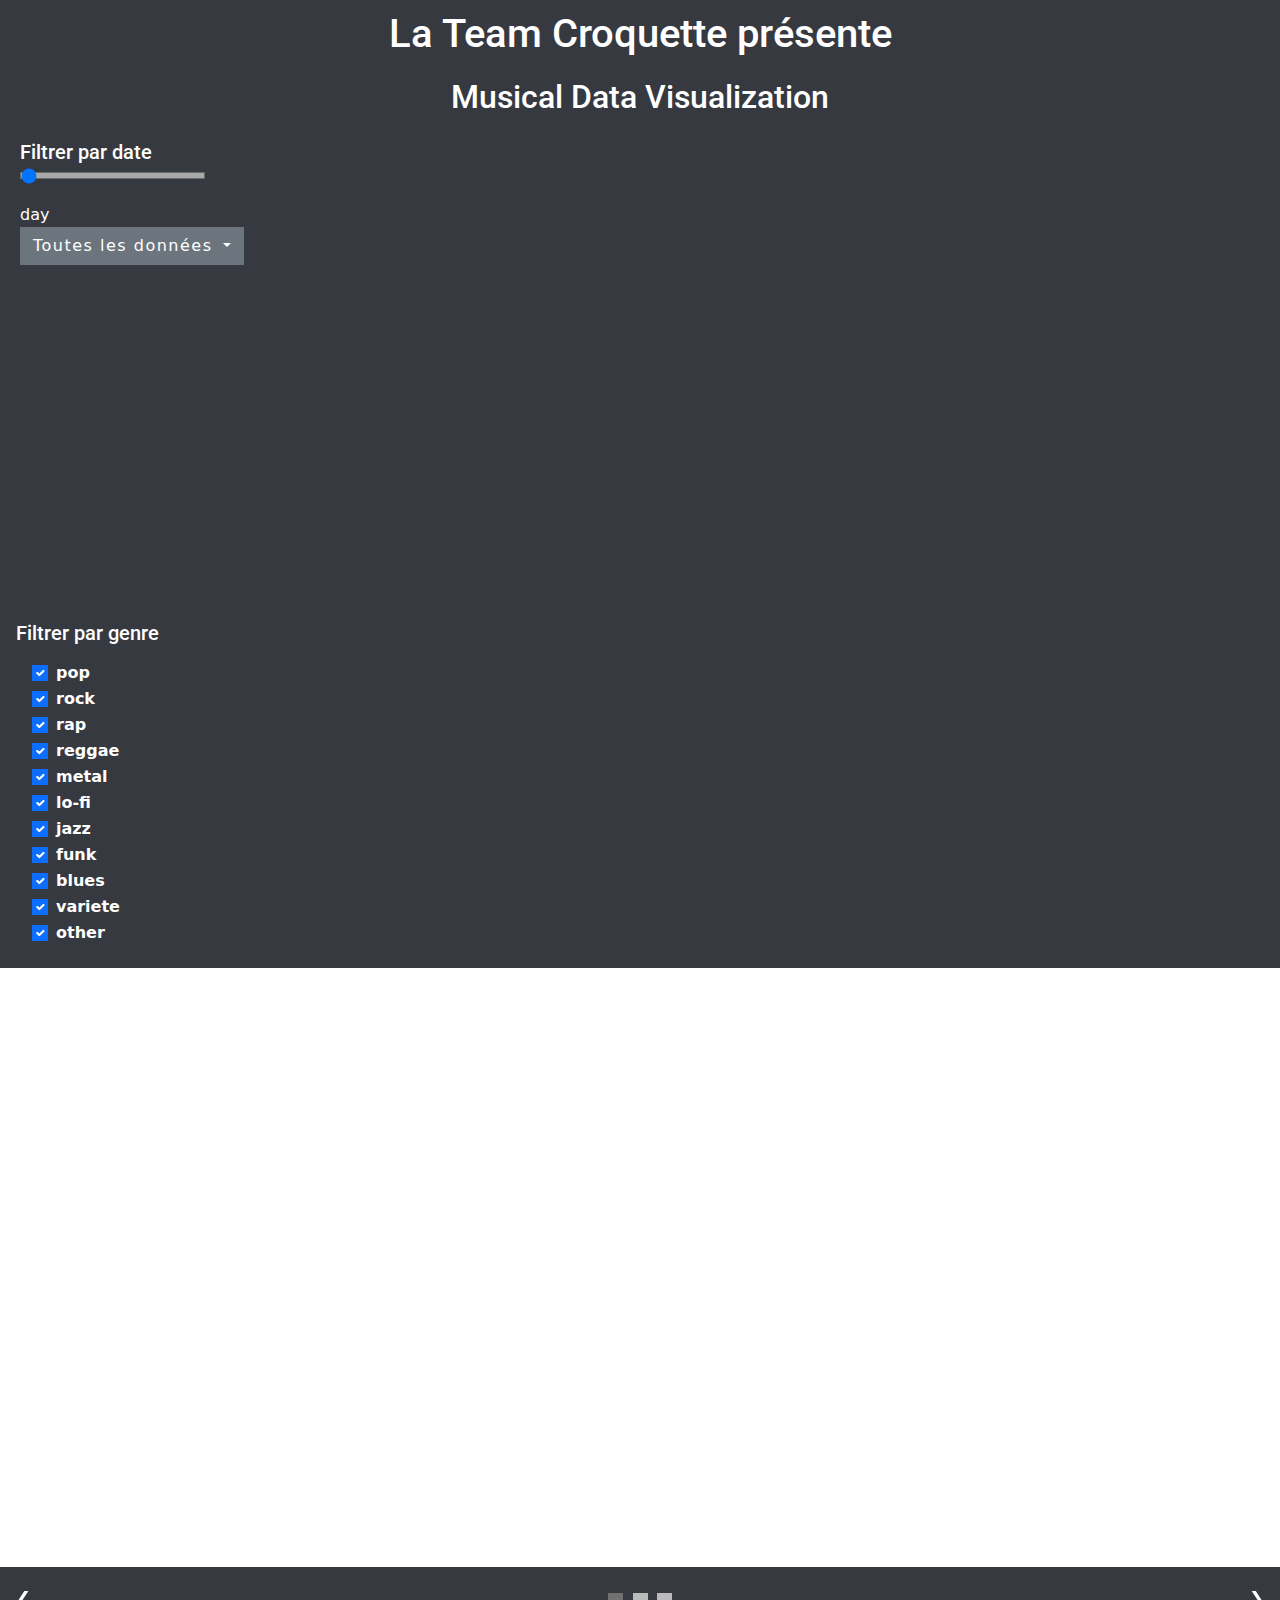
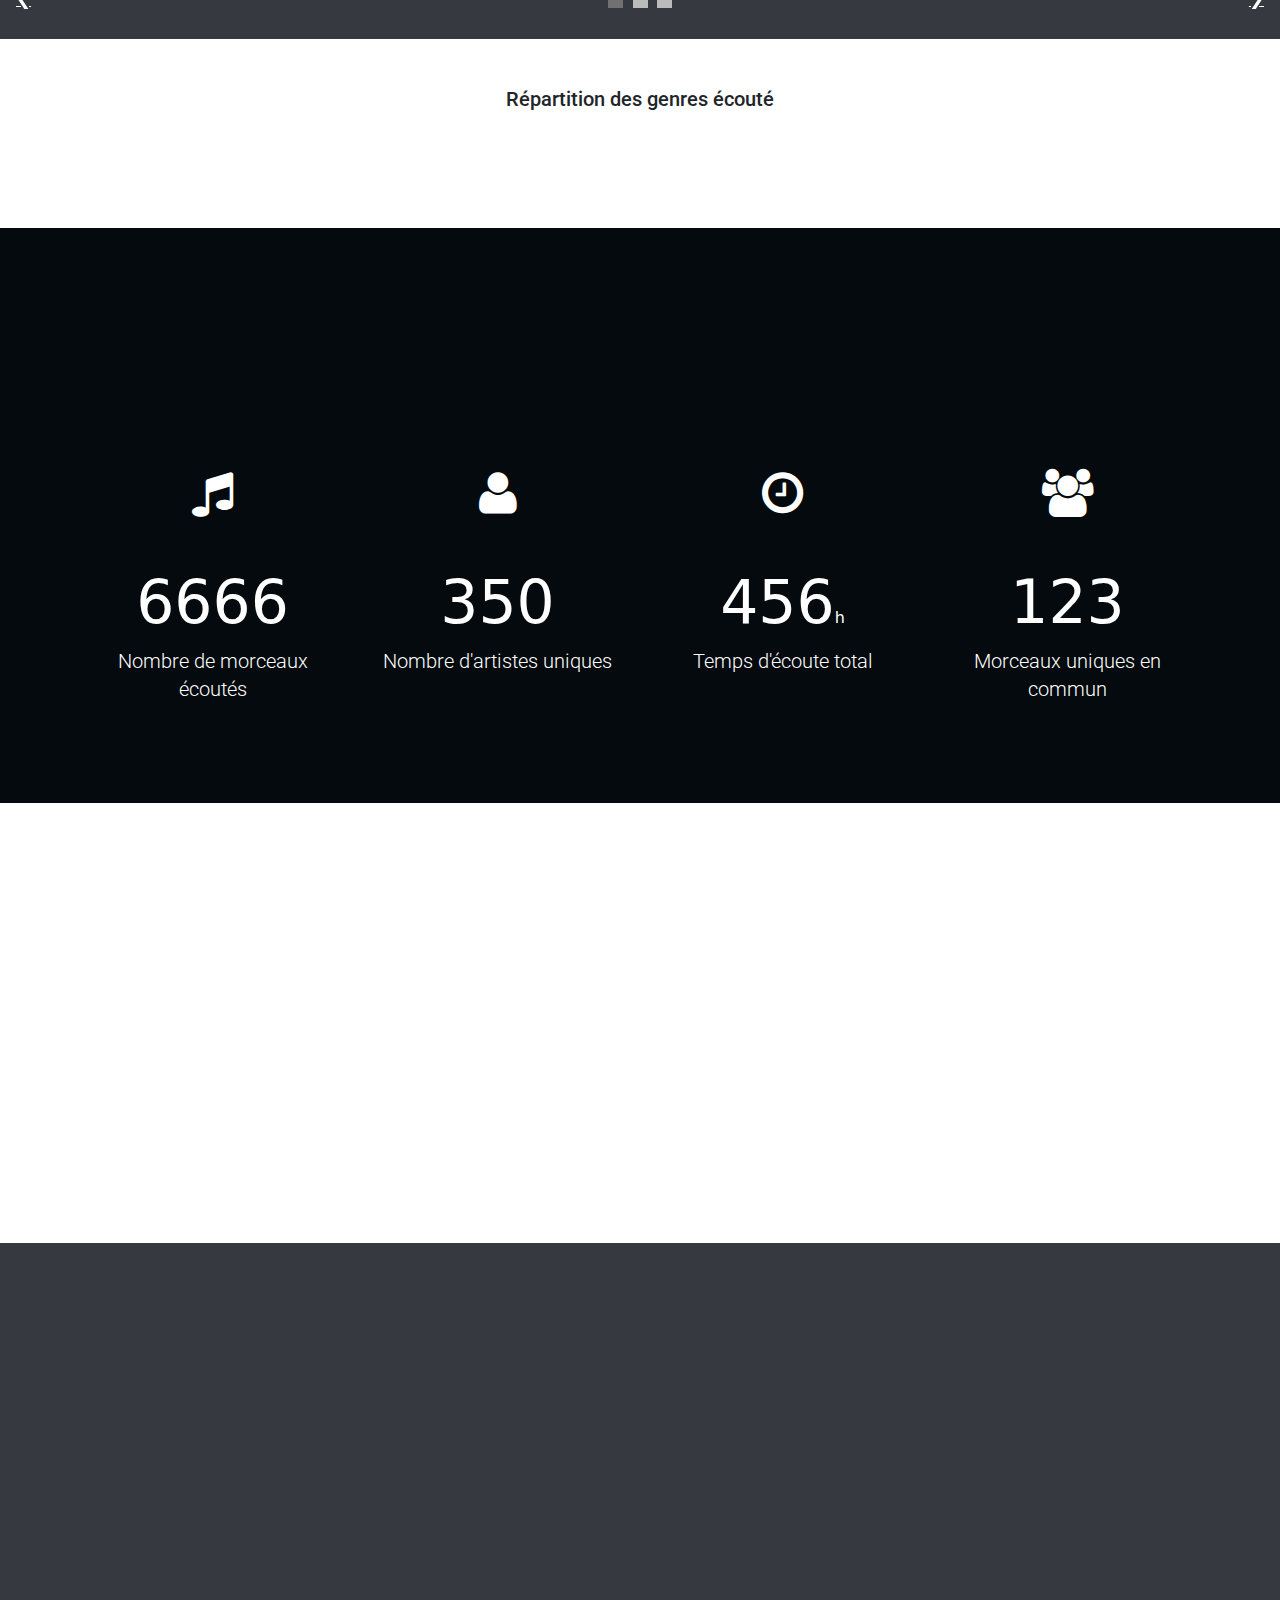
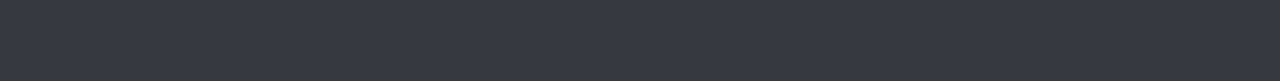
==== visualisation/index.html @ c50eceb8 "fix of bug : pie chart animation starting at page load" ====
<!DOCTYPE html>
<html lang="en">
<head>

    <meta charset="utf-8">
    <meta http-equiv="X-UA-Compatible" content="IE=edge">
    <title>Musical Data Vizualisation</title>
    <meta name="description" content="Unika - Responsive One Page HTML5 Template">
    <meta name="keywords" content="HTML5, Bootsrtrap, One Page, Responsive, Template, Portfolio"/>
    <meta name="author" content="imransdesign.com">

    <!-- Mobile Metas -->
    <meta name="viewport" content="width=device-width, initial-scale=1">

    <!-- Google Fonts  -->
    <link href='http://fonts.googleapis.com/css?family=Roboto:400,700,500' rel='stylesheet' type='text/css'>
    <!-- Body font -->
    <link href='http://fonts.googleapis.com/css?family=Lato:300,400' rel='stylesheet' type='text/css'>
    <!-- Navbar font -->

    <!-- Libs and Plugins CSS -->
    <link rel="stylesheet" href="inc/bootstrap/css/bootstrap.min.css">
    <link rel="stylesheet" href="inc/animations/css/animate.min.css">
    <link rel="stylesheet" href="inc/font-awesome/css/font-awesome.min.css"> <!-- Font Icons -->
    <!--    <link rel="stylesheet" href="inc/owl-carousel/css/owl.carousel.css">-->
    <!--    <link rel="stylesheet" href="inc/owl-carousel/css/owl.theme.css">-->

    <!-- Theme CSS -->
    <link rel="stylesheet" href="css/reset.css">
    <link rel="stylesheet" href="css/style.css">
    <link rel="stylesheet" href="css/mobile.css">

    <!-- Skin CSS -->
    <link rel="stylesheet" href="css/skin/cool-gray.css">
    <!--    <link rel="stylesheet" href="css/skin/ice-blue.css">-->
    <!-- <link rel="stylesheet" href="css/skin/summer-orange.css"> -->
    <!-- <link rel="stylesheet" href="css/skin/fresh-lime.css"> -->
    <!-- <link rel="stylesheet" href="css/skin/night-purple.css"> -->

    <link rel="stylesheet" href="css/style_perso.css">
    <link rel="stylesheet" href="css/caroussel.css">
    <meta charset="UTF-8">
    <title>Title</title>
    <!--

        <link href="https://cdn.jsdelivr.net/npm/bootstrap@5.0.2/dist/css/bootstrap.min.css" rel="stylesheet"
              integrity="sha384-EVSTQN3/azprG1Anm3QDgpJLIm9Nao0Yz1ztcQTwFspd3yD65VohhpuuCOmLASjC" crossorigin="anonymous">
        <script src="https://cdn.jsdelivr.net/npm/bootstrap@5.0.2/dist/js/bootstrap.bundle.min.js"
                integrity="sha384-MrcW6ZMFYlzcLA8Nl+NtUVF0sA7MsXsP1UyJoMp4YLEuNSfAP+JcXn/tWtIaxVXM"
                crossorigin="anonymous"></script>
    -->

    <script src="https://d3js.org/d3.v7.min.js"></script>

    <link href="https://cdn.jsdelivr.net/npm/bootstrap@5.0.0/dist/css/bootstrap.min.css" rel="stylesheet">
    <script src="https://cdn.jsdelivr.net/npm/@popperjs/core@2.9.2/dist/umd/popper.min.js"></script>
    <script src="https://cdn.jsdelivr.net/npm/bootstrap@5.0.1/dist/js/bootstrap.min.js"
            integrity="sha384-Atwg2Pkwv9vp0ygtn1JAojH0nYbwNJLPhwyoVbhoPwBhjQPR5VtM2+xf0Uwh9KtT"
            crossorigin="anonymous"></script>
</head>

<body data-spy="scroll" data-target="#main-navbar">
<!--<div class="page-loader"></div>  &lt;!&ndash; Display loading image while page loads &ndash;&gt;-->
<div class="body">


    <!-- Begin text carousel intro section -->
    <h1 class="title">La Team Croquette présente</h1>

    <section id="text-carousel-intro-section">
        <h2 class="ppp" style="color: white">Musical Data Visualization</h2>
        <div class="row">

            <div id="filter_date" class="col-2">
                <h2 class="musical_style_header">Filtrer par date</h2>
                <div>
                    <input id="slider" type="range" value="0" min="0" max="myVar" step="1"/><br/>
                    <span id="day">day</span>
                </div>
                <div class="dropdown">
                    <button class="btn btn-secondary dropdown-toggle" type="button" id="dropdownMenuButton1"
                            data-bs-toggle="dropdown" aria-expanded="false">
                        Toutes les données
                    </button>
                    <ul class="dropdown-menu" aria-labelledby="dropdownMenuButton1">
                        <li><a class="dropdown-item text-capitalize" id="number1">Toutes les données</a></li>
                        <li><a class="dropdown-item text-capitalize" id="number2">Par semaine</a></li>
                        <li><a class="dropdown-item text-capitalize" id="number3">Par mois</a></li>
                        <li><a class="dropdown-item text-capitalize" id="number4">Par année</a></li>
                    </ul>
                </div>
                <br/>
                <div>
                    <svg id="svg_legend"></svg>
                    <svg id="svg_legend2"></svg>
                </div>
            </div>

            <div id="graph" class="col-8"></div>
            <div class="col">
                <div id="musical_style_card">
                    <h2 class="musical_style_header">Filtrer par genre</h2>
                </div>
            </div>
        </div>

    </section>

    <!-- End text carousel intro section -->

    <!-- Begin about section -->
    <section id="about-section" class="page bg-style1">
        <!-- Begin page header-->
        <div class="page-header-wrapper">
            <div class="container">
                <div class="page-header text-center wow fadeInUp" data-wow-delay="0.3s">
                    <h2>Les Données</h2>
                    <div class="devider"></div>
                    <p class="subtitle">Le graphique ci-dessus représente les liens entre les utilisateurs par les
                        musiques qu'ils écoutent. On cherche ici à mettre en évidence les musiques en communs entre les
                        différents membres du projet.</p>
                </div>
            </div>
        </div>
        <!-- End page header-->

        <!-- Begin rotate box-1 -->
        <div class="rotate-box-1-wrapper">
            <div class="container">
                <div class="row">
                    <div class="col-md-3 col-sm-6">
                        <a class="rotate-box-1 square-icon wow zoomIn" data-wow-delay="0">
                            <span class="rotate-box-icon"><i class="fa fa-users"></i></span>
                            <div class="rotate-box-info">
                                <h4>Source ?</h4>
                                <p class="just">Les données d'écoute sont directement extraites de nos informations
                                    personnelles de nos comptes Spotify.</p>
                            </div>
                        </a>
                    </div>

                    <div class="col-md-3 col-sm-6">
                        <a class="rotate-box-1 square-icon wow zoomIn" data-wow-delay="0.2s">
                            <span class="rotate-box-icon"><i class="fa fa-circle"></i></span>
                            <div class="rotate-box-info">
                                <h4>Les cerles ?</h4>
                                <p class="just">Un cercle coloré symbolise une musique et une image un utilisateur. La
                                    couleur dépend des genres de la musique, et la taille de la durée d'écoute. </p>
                            </div>
                        </a>
                    </div>

                    <div class="col-md-3 col-sm-6">
                        <a class="rotate-box-1 square-icon wow zoomIn" data-wow-delay="0.4s">
                            <span class="rotate-box-icon"><i class="fa fa-link"></i></span>
                            <div class="rotate-box-info">
                                <h4>Les liens ?</h4>
                                <p class="just">Des personnes sont liées par une musique si elles l'ont toutes les deux
                                    écoutées, selon les filtres en vigeur.</p>
                            </div>
                        </a>
                    </div>

                    <div class="col-md-3 col-sm-6">
                        <a class="rotate-box-1 square-icon wow zoomIn" data-wow-delay="0.6s">
                            <span class="rotate-box-icon"><i class="fa fa-clock-o"></i></span>
                            <div class="rotate-box-info">
                                <h4>Depuis quand ?</h4>
                                <p class="just">Les données regroupent un an d'écoute. C'est donc la fenêtre d'affichage
                                    maximal.</p>
                            </div>
                        </a>
                    </div>

                </div> <!-- /.row -->
            </div> <!-- /.container -->
        </div>
        <!-- End rotate box-1 -->

        <div class="extra-space-l"></div>

        <!-- Begin page header-->
        <div class="page-header-wrapper">
            <div class="container">
                <div class="page-header text-center wow fadeInUp" data-wow-delay="0.3s">
                    <h4>Répartition des données</h4>
                </div>
            </div>
        </div>
        <!-- End page header-->

        <!-- Slideshow container -->
        <div style="background-color: #363940">
            <br>
            <div class="slideshow-container">
                <!-- Full-width images with number and caption text -->
                <div class="mySlides fade">
                    <div class="numbertext">1 / 3</div>
                    <!--            <img src="img1.jpg" style="width:100%">-->
                    <div id="chart_tom"></div>
                    <div class="text">Répartition des temps d'écoute de Tom sur l'année</div>
                </div>

                <div class="mySlides fade">
                    <div class="numbertext">2 / 3</div>
                    <!--            <img src="img2.jpg" style="width:100%">-->
                    <div id="chart_marion"></div>
                    <div class="text">Répartition des temps d'écoute de Marion sur l'année</div>
                </div>

                <div class="mySlides fade">
                    <div class="numbertext">3 / 3</div>
                    <!--            <img src="img3.jpg" style="width:100%">-->
                    <div id="chart_victor"></div>
                    <div class="text">Répartition des temps d'écoute de Victor sur l'année</div>
                </div>

                <!-- Next and previous buttons -->
                <a class="prev" onclick="plusSlides(-1)">&#10094;</a>
                <a class="next" onclick="plusSlides(1)">&#10095;</a>
            </div>
            <!-- The dots/circles -->
            <div style="text-align:center">
                <span class="dot" onclick="currentSlide(1)"></span>
                <span class="dot" onclick="currentSlide(2)"></span>
                <span class="dot" onclick="currentSlide(3)"></span>
            </div>
            <br>
        </div>
        <br>
        <br>

        <div>
            <div class="container">
                <div class="row">

                    <div class="col-sm-12">
                            <div>
                                <h5 class="center" id="not_displayed"> Répartition des genres écouté  </h5>
                            </div>
                            <div onscroll="myFunction()" class="center" id="piechart"></div>
                    </div>

                </div> <!-- /.row -->
            </div> <!-- /.container -->
        </div>
        <br>
        <!-- Begin Our Skills -->
        <div class="our-skills">
            <div class="container">
                <div class="row">

                    <div class="col-sm-6">
                        <div class="skill-bar wow slideInLeft" data-wow-delay="0.2s">
                            <div class="progress-lebel">
                                <h6 class="center">Nombre de morceaux écoutés</h6>
                            </div>
                            <div id="chart_count"></div>
                        </div>
                    </div>

                    <div class="col-sm-6">
                        <div class="skill-bar wow slideInRight" data-wow-delay="0.2s">
                            <div class="progress-lebel">
                                <h6 class="center">Top
                                    <input id="top_artist" type="number" value="50" min="1" max="1700"
                                           style="width: 60px"/> des artistes les plus écoutés.</h6>
                            </div>
                            <div id="chart_artist"></div>
                        </div>
                    </div>

                </div> <!-- /.row -->
            </div> <!-- /.container -->
        </div>
        <!-- End Our Skill -->
    </section>
    <!-- End about section -->


    <!-- Begin counter up -->
    <section id="counter-section">
        <div id="counter-up-trigger" class="counter-up text-white parallax" data-stellar-background-ratio="0.5"
             style="background-image: url(img/facts.jpg);">
            <div class="cover"></div>
            <!-- Begin page header-->
            <div class="page-header-wrapper">
                <div class="container">
                    <div class="page-header text-center wow fadeInDown" data-wow-delay="0.4s">
                        <h2>Faits intéressants</h2>
                        <div class="devider"></div>
                        <p class="subtitle">Sur les données</p>
                    </div>
                </div>
            </div>
            <!-- End page header-->
            <div class="container">

                <div class="row">

                    <div class="fact text-center col-md-3 col-sm-6">
                        <div class="fact-inner">
                            <i class="fa fa-music fa-3x"></i>
                            <div class="extra-space-l"></div>
                            <span class="counter" id="fact_nb_songs">6666</span>
                            <p class="lead">Nombre de morceaux écoutés</p>
                        </div>
                    </div>

                    <div class="fact text-center col-md-3 col-sm-6">
                        <div class="fact-inner">
                            <i class="fa fa-user fa-3x"></i>
                            <div class="extra-space-l"></div>
                            <span id="fact_nb_artists" class="counter">350</span>
                            <p class="lead">Nombre d'artistes uniques</p>
                        </div>
                    </div>

                    <div class="fact text-center col-md-3 col-sm-6">
                        <div class="fact-inner">
                            <i class="fa fa-clock-o fa-3x"></i>
                            <div class="extra-space-l"></div>
                            <span id="fact_time_total" class="counter">456</span>h
                            <p class="lead">Temps d'écoute total</p>
                        </div>
                    </div>

                    <div class="fact last text-center col-md-3 col-sm-6">
                        <div class="fact-inner">
                            <i class="fa fa-users fa-3x"></i>
                            <div class="extra-space-l"></div>
                            <span id="fact_nb_shared" class="counter">123</span>
                            <p class="lead">Morceaux uniques en commun</p>
                        </div>
                    </div>

                </div> <!-- /.row -->
            </div> <!-- /.container -->
        </div>
    </section>
    <!-- End counter up -->


    <!-- Begin team-->
    <section id="team-section" class="page">
        <!-- Begin page header-->
        <div class="page-header-wrapper">
            <div class="container">
                <div class="page-header text-center wow fadeInDown" data-wow-delay="0.4s">
                    <h2>La Team Croquette</h2>
                    <div class="devider"></div>
                    <p class="subtitle">Voici les experts</p>
                </div>
            </div>
        </div>
        <!-- End page header-->
        <div class="container">
            <div class="row">
                <div class="team-items">
                    <div class="col-md-2">
                        <div class="team-container wow bounceIn" data-wow-delay="0.2s">
                            <div class="team-item">
                                <div class="team-triangle">
                                    <div class="content">
                                        <img src="img/team/Jeremy.png" alt="title"/>
                                        <div class="team-hover text-center">
                                            <i class="fa fa-male"></i>
                                            <p>Jeremy Kritikos</p>
                                        </div>
                                    </div>
                                </div>
                            </div>
                        </div>
                    </div>
                    <div class="col-md-2">
                        <div class="team-container wow bounceIn" data-wow-delay="0.3s">
                            <div class="team-item">
                                <div class="team-triangle">
                                    <div class="content">
                                        <img src="img/team/Marion.png" alt="title"/>
                                        <div class="team-hover text-center">
                                            <i class="fa fa-female"></i>
                                            <p>Marion Vertessen</p>
                                        </div>
                                    </div>
                                </div>
                            </div>
                        </div>
                    </div>
                    <div class="col-md-2">
                        <div class="team-container wow bounceIn" data-wow-delay="0.4s">
                            <div class="team-item">
                                <div class="team-triangle">
                                    <div class="content">
                                        <img src="img/team/Tom.png" alt="title"/>
                                        <div class="team-hover text-center">
                                            <i class="fa fa-male"></i>
                                            <p>Tom Montauriol</p>
                                        </div>
                                    </div>
                                </div>
                            </div>
                        </div>
                    </div>

                    <div class="col-md-2">
                        <div class="team-container wow bounceIn" data-wow-delay="0.5s">
                            <div class="team-item">
                                <div class="team-triangle">
                                    <div class="content">
                                        <img src="img/team/Victor.png" alt="title"/>
                                        <div class="team-hover text-center">
                                            <i class="fa fa-male"></i>
                                            <p>Victor Favre</p>
                                        </div>
                                    </div>
                                </div>
                            </div>
                        </div>
                    </div>

                    <div class="clearfix"></div>
                </div>
            </div>
        </div>

    </section>
    <!-- End team-->


    <!-- Begin footer -->
    <footer class="text-off-white">
        <div class="footer-top">
            <div class="container">
                <div class="page-header-wrapper">
                    <div class="container">
                        <div class="page-header text-center wow fadeInDown" data-wow-delay="0.4s">
                            <h2>A Propos</h2>
                            <div class="devider"></div>
                            <p class="subtitle">Tout sur le projet</p>
                        </div>
                    </div>
                </div>
                <div class="row wow bounceInLeft" data-wow-delay="0.4s">

                    <div class="col-sm-6 col-md-4"></div>

                    <div class="col-sm-6 col-md-4">
                        <h4>Data Vizualisation</h4>
                        <p class="just">Projet réalisé dans le cadre de l'UE "Visualisation interactive de
                            données". <br/>
                            Université Claude Bernard Lyon 1, Master 2 Intelligence Artificielle.<br/>
                            2021-2022.</p>
                    </div>

                    <div class="col-sm-12 col-md-4"></div>

                </div> <!-- /.row -->
            </div> <!-- /.container -->
        </div>

    </footer>
    <!-- End footer -->

    <a href="#" class="scrolltotop"><i class="fa fa-arrow-up"></i></a> <!-- Scroll to top button -->

</div><!-- body ends -->


<!-- Plugins JS -->
<script src="inc/jquery/jquery-1.11.1.min.js"></script>
<script src="inc/bootstrap/js/bootstrap.min.js"></script>
<script src="inc/owl-carousel/js/owl.carousel.min.js"></script>
<script src="inc/stellar/js/jquery.stellar.min.js"></script>
<script src="inc/animations/js/wow.min.js"></script>
<script src="inc/waypoints.min.js"></script>
<script src="inc/isotope.pkgd.min.js"></script>
<script src="inc/classie.js"></script>
<script src="inc/jquery.easing.min.js"></script>
<script src="inc/jquery.counterup.min.js"></script>
<script src="inc/smoothscroll.js"></script>

<!-- Theme JS -->
<script src="js/theme.js"></script>

<!--scipts perso-->
<script src="js/graph.js"></script>

<script src="js/newslider.js"></script>
<script src="js/facts.js"></script>

<script src="js/bar_chart.js"></script>
<script src="js/bar_chart2.js"></script>
<script src="js/bar_chart3.js"></script>
<script src="js/musical_style_checkbox.js"></script>
<script src="js/caroussel.js"></script>
<script src="js/piechart.js"></script>


<script>
    document.documentElement.style.overflowX = 'hidden';
</script>


<script>
    window.addEventListener('scroll',() =>{
        var html = document.documentElement;
        try{
            var rect = document.getElementById('not_displayed').getBoundingClientRect();
            if(rect.top >= 0 && rect.left >= 0 && rect.bottom <= (window.innerHeight || html.clientHeight) && rect.right <= (window.innerWidth || html.clientWidth)){
                document.getElementById('not_displayed').id = "displayed"
                draw_pie();
            }
        }
        catch (error){}
    })

</script>

</body>
</html>
---- visualisation/css/style.css ----
/*---------------------------------------------------------------------------------

Master Stylesheet

	Template:	 Unika - Responsive One Page HTML5 Template
	Author:		 imransdesign.com
	URL:		 http://imransdesign.com/
    Designed By: https://www.behance.net/poljakova
	Version:	1.0	

---------------------------------------------------------------------------------*/

html {
	height: 100% !important;
}
body {
	position: relative;
	height: 100%;
	font-size: 14px;
	color: #363940;
}
body .body {
	height: 100%;
}
.cover {
	position: absolute;
	width: 100%;
	height: 100%;
	left: 0px;
	top: 0px;
	background-color: rgba(0, 46, 82, 0.15);
	padding: 20px;
}
.page {
  overflow: hidden;
  background-color: #fff;
  padding: 50px 0;
}
* {
	border-radius: 0 !important;
	-webkit-border-radius: 0 !important;
	-moz-border-radius: 0 !important;
}
*:focus { 
	outline: none !important;
	box-shadow: none !important;
}

/* Begin Fonts */
body {
	font-family: 'Roboto', Helvetica, Arial, sans-serif;
}
h1, h2, h3, h4, h5, h6 {
	font-family: 'Roboto', Helvetica, Arial, sans-serif;
	font-weight: 700;
	margin-bottom: 10px;
}
h1 {
	font-size: 36px;
}
h2 {
	font-size: 30px;
}
h3 {
	font-size: 26px;
}
h4 {
	font-size: 22px;
}
h5 {
	font-size: 18px;
}
p {
	font: 14px/1.5em "Roboto";
}
.navbar-nav > li > a {
	font-family: "Lato", Helvetica, Arial, sans-serif;
}
/* End Fonts */


section {
	position: relative;
}
.page-loader {
	position: fixed;
	left: 0px;
	top: 0px;
	width: 100%;
	height: 100%;
	z-index: 99999;
	background: #FFF url(../img/page-loader.gif) center center no-repeat;
}
.devider {
	width: 100%;
	height: 23px;
	background: url('../img/devider.png') no-repeat center center;
	margin: 5px 0 10px;
}
.thumbnail {
	padding: 15px;
	margin-bottom: 20px;
	background-color: #FFF;
	border: 1px solid #DDD;
	-webkit-transition: all 0.2s ease-in-out;
	-moz-transition: all 0.2s ease-in-out;
	-o-transition: all 0.2s ease-in-out;
	-ms-transition: all 0.2s ease-in-out;
	transition: all 0.2s ease-in-out;
}
.form-control {
	-webkit-box-shadow: none;
	box-shadow: none;
}
.parallax {
	position: relative;
	background-position: 0 0;
	background-repeat: no-repeat;
	background-attachment: fixed;
	-webkit-background-size: cover;
  	background-size: cover;
}

#header {
	/* height: 98px; */
}


/* ===== Begin text colors ===== */
.text-main { color: #363940; } /* Theme main color */
.text-white { color: #FFF; }
.text-off-white { color: #e7e7e7;}
.text-dark { color: #000; }


/* ===== Begin navbar ===== */
.navbar {
	margin: 0;
	border: none;
	-webkit-transition: all 0.2s ease-in-out;
	-moz-transition: all 0.2s ease-in-out;
	-o-transition: all 0.2s ease-in-out;
	-ms-transition: all 0.2s ease-in-out;
	transition: all 0.2s ease-in-out;
}
.navbar .container {
	padding-left: 50px;
	padding-right: 50px;
}


/* Navbar brand (logo) */
.navbar-brand {
	background-repeat: no-repeat;
	background-position: left center;
	width: 150px;
	height: auto;
	padding: 24px 0;
	text-indent: -99999px;
	font-size: 24px;
	font-weight: 600;
	line-height: 20px;
	letter-spacing: 4px;
	-webkit-transition: all 0.2s ease-in-out;
	-moz-transition: all 0.2s ease-in-out;
	-o-transition: all 0.2s ease-in-out;
	-ms-transition: all 0.2s ease-in-out;
	transition: all 0.2s ease-in-out;
}
.navbar-default .navbar-brand {
	background-image: url(../img/logo.png);
}
.navbar-shrink .navbar-brand {
	background-image: url(../img/logo.png);
}
.navbar-transparent .navbar-brand {
	background-image: url(../img/logo.png);
}
.navbar-inverse .navbar-brand {
	background-image: url(../img/logo.png);
}

/* Navbar links */
.navbar-nav > li > a {
	padding: 24px 0;
	margin-left: 25px;
	text-transform: uppercase;
	font-size: 13px;
	font-weight: 600;
}

/* Navbar dropdown */
.dropdown-left {
	left: 0 !important;
	right: auto !important;
}
.dropdown-right {
	right: 0 !important;
	left: auto !important;
}
.navbar-default .navbar-nav > .open > a, .navbar-default .navbar-nav > .open > a:hover, .navbar-default .navbar-nav > .open > a:focus {
	background-color: transparent;
}
.navbar-default .dropdown-menu {
	padding: 10px 0;
}
.dropdown-menu > li > a {
	padding: 4px 20px;
	text-transform: uppercase;
}
.dropdown-menu > li > a:hover, .dropdown-menu > li > a:focus, .dropdown-menu > li > a.active, .dropdown-menu > .active > a, .dropdown-menu > .active > a:hover, .dropdown-menu > .active > a:focus {
	text-decoration: none;
	background-color: transparent;
}

/* Navbar inverse dropdown */
.navbar-inverse .dropdown-menu {
	padding: 10px 0;
}

/* Navbar fixed */
.navbar-fixed-top .container {
	-webkit-transition: all 0.2s ease-in-out;
	-moz-transition: all 0.2s ease-in-out;
	-o-transition: all 0.2s ease-in-out;
	-ms-transition: all 0.2s ease-in-out;
	transition: all 0.2s ease-in-out;
}

.navbar-shrink {
	z-index: 9999;
	-webkit-box-shadow: 0 1px 3px rgba(0, 0, 0, 0.12);
	-moz-box-shadow: 0 1px 3px rgba(0, 0, 0, 0.12);
	box-shadow: 0 1px 3px rgba(0, 0, 0, 0.12);
}
.navbar-shrink .navbar-brand {
	font-size: 20px;
}
.navbar-default.navbar-fixed-top.navbar-shrink .container {
}
.navbar-fixed-top.navbar-shrink .container {
	padding-top: 0 !important;
	padding-bottom: 0 !important;
}
.navbar-default.navbar-fixed-top.navbar-shrink .navbar-nav > li > a {
	padding-top: 24px;
	padding-bottom: 24px;
}

/* Navbar transparent */
.navbar-transparent {
	background-color: rgba(0, 0, 0, 0);
}
.navbar-fixed-top.navbar-transparent .container {
	padding-top: 30px;
	padding-bottom: 0;
}
.navbar-fixed-bottom.navbar-transparent .container {
	padding-top: 0;
	padding-bottom: 30px;
}
.navbar-transparent .navbar-nav > li > a {
	color: #FFF;
}
.navbar-transparent .navbar-brand, .navbar-transparent .navbar-brand:focus {
	color: #FFF;
}
/* ===== End navbar ===== */


/* ===== Begin intro ===== */
/* Begin text carousel intro */
#text-carousel-intro-section {
	height: 100%;
}
#text-carousel-intro-section .container {
	height: 100%;
}
#text-carousel-intro-section .caption {
	position: relative;
	top: 50%;
	margin-top: -70px;
}
#text-carousel-intro-section .caption h1 {
	margin-top: 0;
	margin-bottom: 5px;
	font-size: 60px;
	text-transform: uppercase;
	text-shadow: 1px 1px 1px rgba(0,0,0,0.3);
}
#text-carousel-intro-section .caption p {
	letter-spacing: 2px;
	font-size: 16px;
}
/* End text carousel intro */
/* ===== End intro ===== */


/* ===== Begin roatet boxes ===== */
/* Begin rotate box-1 */
.rotate-box-1, .rotate-box-2 {
	display: inline-block;
	margin: 30px 0;
	-webkit-transition: all 0.2s ease-in-out;
	-moz-transition: all 0.2s ease-in-out;
	-o-transition: all 0.2s ease-in-out;
	-ms-transition: all 0.2s ease-in-out;
	transition: all 0.2s ease-in-out;
}
a.rotate-box-1, a.rotate-box-2 {
	text-decoration: none;
	color: #363940;
}
a.rotate-box-1:hover, a.rotate-box-2:hover {
	color: #676D75;
}
.rotate-box-1 .rotate-box-icon {
	display: inline-block;
	text-align: center;
	margin-bottom: 15px;
	margin-right: 25px;
	margin-top: 10px;
	float:left;
	-webkit-transition: all 0.2s ease-in-out;
	-moz-transition: all 0.2s ease-in-out;
	-o-transition: all 0.2s ease-in-out;
	-ms-transition: all 0.2s ease-in-out;
	transition: all 0.2s ease-in-out;
}
.rotate-box-1.square-icon .rotate-box-icon, .rotate-box-2.square-icon .rotate-box-icon {
	width: 45px;
	height: 45px;
	line-height: 45px;
	color: #FFF !important;
	font-size: 18px;
	-webkit-transform: rotate(45deg);
	-moz-transform: rotate(45deg);
	-o-transform: rotate(45deg);
	transform: rotate(45deg);
}
.rotate-box-1.square-icon .rotate-box-icon:after, .rotate-box-2.square-icon .rotate-box-icon:after {
	content: "";
	position: absolute;
	top: 3px;
	right: 3px;
	bottom: 3px;
	left: 3px;
	border: 2px solid #FFF;
}
.rotate-box-1:hover.square-icon .rotate-box-icon , .rotate-box-2:hover.square-icon .rotate-box-icon{
	-webkit-transform: rotate(0deg);
	-moz-transform: rotate(0deg);
	-o-transform: rotate(0deg);
	transform: rotate(0deg);
}
.rotate-box-1.square-icon .rotate-box-icon .fa, .rotate-box-2.square-icon .rotate-box-icon .fa{
	-webkit-transition: all 0.2s ease-in-out;
	-moz-transition: all 0.2s ease-in-out;
	-o-transition: all 0.2s ease-in-out;
	-ms-transition: all 0.2s ease-in-out;
	transition: all 0.2s ease-in-out;
	-webkit-transform: rotate(-45deg);
	-moz-transform: rotate(-45deg);
	-o-transform: rotate(-45deg);
	transform: rotate(-45deg);
}
.rotate-box-1:hover.square-icon .rotate-box-icon .fa, .rotate-box-2:hover.square-icon .rotate-box-icon .fa{
	-webkit-transform: rotate(0deg);
	-moz-transform: rotate(0deg);
	-o-transform: rotate(0deg);
	transform: rotate(0deg);
}

.rotate-box-1 .rotate-box-info a, .rotate-box-2 .rotate-box-info a {
	-webkit-transition: all 0.2s ease-in-out;
	-moz-transition: all 0.2s ease-in-out;
	-o-transition: all 0.2s ease-in-out;
	-ms-transition: all 0.2s ease-in-out;
	transition: all 0.2s ease-in-out;
}
.rotate-box-1 h4, .rotate-box-2 h4 {
	font-weight: 400;
}
.rotate-box-1 p {
	padding: 0 10px;
}
.rotate-box-1 .rotate-box-info {
	padding-left: 60px;
}

/* End rotate box-1 */


/* Begin rotate box-2 */
.rotate-box-2 .rotate-box-icon {
	display: inline-block;
	text-align: center;
	margin-bottom: 15px;
	-webkit-transition: all 0.2s ease-in-out;
	-moz-transition: all 0.2s ease-in-out;
	-o-transition: all 0.2s ease-in-out;
	-ms-transition: all 0.2s ease-in-out;
	transition: all 0.2s ease-in-out;
}

.rotate-box-2.square-icon .rotate-box-icon {
	width: 75px;
	height: 75px;
	line-height: 75px;
	font-size: 36px;
}

.rotate-box-2.square-icon .rotate-box-info {
	margin-top: 30px;
}
/* End rotate box-2 */
/* ===== End rotate boxes ===== */


/* ===== Begin progress bar ===== */
.skill-bar {
}
.progress {
	overflow: visible;
	height: 25px;
	margin-bottom: 20px;
	-webkit-box-shadow: none;
	box-shadow: none;
}
.progress .percent {
	position: relative;
	background-color: #222;
	padding: 7px;
	color: #FFF;
	top: -23px;
}
.progress .percent:after {
	content: "";
	position: absolute;
	left: 50%;
	margin-left: -4px;
	bottom: -4px;
	width: 0;
	height: 0;
	border-left: 4px solid rgba(0, 0, 0, 0);
	border-right: 4px solid rgba(0, 0, 0, 0);
	border-top: 4px solid #222;
}
.progress-bar {
	font-size: 10px;
	line-height: 7px;
	text-align: right;
	-webkit-box-shadow: none;
	box-shadow: none;
}
.progress-lebel h6{
	margin-bottom: 10px;
	letter-spacing: 2px;
}
/* ===== End progress bar ===== */


/* Begin cta section */
#cta-section {
	padding: 70px 0 80px;
}
.cta-btn {
	margin-top: 30px;
}
/* End cta section */


/* ===== Begin testimonial ===== */
.testimonial {
	position: relative;
	overflow: hidden;
	padding: 80px 0;
}

.testimonial .cover {
	background-color: rgba(0, 7, 11, 0.87);
}
.testimonial-inner {
	position: relative;
	max-width: 800px;
	z-index: 9;
}
.testimonial-inner .heading {
	margin-bottom: 20px;
}
.testimonial-inner blockquote {
	border: none;
}
.testimonial-inner blockquote p {
	letter-spacing: 2px;
	padding-bottom: 20px;
}
.testimonial-inner blockquote cite {
	font-style: normal;
	color: #fff;
	font-size: 1.5em;
}
/* ===== End testimonial ===== */


/* ===== Begin Portfolio===== */
.portfolio_area{}
.portfolio{}
.portfoloi_top{}
.portfoloi_content_area{}
.portfolio_menu{
	text-align: center;
	overflow: hidden;
	margin-top:22px;
	margin-bottom:48px;
}
.portfolio_menu ul{
	list-style: none outside none;
    text-align: center;
}
.portfolio_menu ul li{
    display: inline-block;
}
.portfolio_menu ul li a{
	color: #363940;
	background: transparent;
    display: inline-block;
    margin: 4px;
    padding: 8px 10px;
    text-decoration: none;
    text-transform: uppercase;
}
.portfolio_content{}
.portfolio_single_content{
	position: relative;
	top: 0;
	left: 0;
	width: 100%;
	z-index: 5;
	margin-bottom:30px;
	overflow:hidden;
	
}
.portfolio_single_content:hover img{
	 -o-transform: scale(2);
	 -webkit-transform: scale(2);
	 -moz-transform: scale(2);
	 -ms-transform: scale(2);
	 transform: scale(2);
}
.portfolio_single_content img{
	width: 100%;
	position: relative;
	top: 0;
	left: 0;
	z-index: 6;
	cursor:pointer;
	-moz-transition:all 1s;
	-webkit-transition:all 1s;
	-o-transition:all 1s;
	-ms-transition:all 1s;
	transition:all 1s;
}
.portfolio_single_content .canv{
	width:100% !important;
	height:100% !important;
}
.portfolio_single_content div+div{
	background: none repeat scroll 0 0 rgba(255,255,255,.9);
	bottom: -100%;
	color: #FFC000;
	font-weight: bold;
	left: 0;
	margin: 0;
	min-height: 90px;
	padding:31px 5px 0 10px;
	position: absolute;
	width: 100%;
	z-index: 12;
	border-top:0;
}
/*.portfolio_single_content:hover div+div{bottom: 0;}*/
.portfolio_single_content div{
	position:absolute;
	top:0;
	left:0;
	z-index:10;
	width:100%;
	height:100%;
	text-align:center;
	transform:scale(0);
	transition:all .6s;
	opacity:0;
}
.portfolio_single_content:hover div{
	transform:scale(1);
	opacity:1;
}
.portfolio_single_content div a{
	color: #FFFFFF;
	display: block;
	font-size: 18px;
	font-weight: bold;
	margin-top: 40%;
	padding-bottom: 10px;
	text-decoration: none;
	text-transform: uppercase;
}
.portfolio_single_content div span{
	color: #FFFFFF;
	font-size: 14px;
	font-weight: normal;
	margin: 0;
	padding: 0;
	text-transform: uppercase;
}
.portfolio_content{}
.portfolio_content{
    margin-top: 36px;
    overflow: hidden;
}
/* ===== End Portfolio===== */


/* ===== Begin Counter-Up ===== */
.counter-up {
	position: relative;
	background-color: #171717;
	padding: 80px 0 50px 0;
}
.counter-up .cover {
	background-color: rgba(0, 7, 11, 0.8);
}
.counter-up .fact {
}
.counter-up .fact.last {
	border-right: none;
}
.counter-up .fact-inner {
	padding-bottom: 30px;
}
.counter-up .fact-inner .counter {
	font-size: 60px;
}
/* ===== End Counter-Up ===== */


/* ===== Begin team ===== */
.team-item {
	height: 120px;
}	
.team-item .team-triangle {
	width: 120px;
	height: 120px;
	background: transparent;
	-ms-transform: rotate(45deg);
	-webkit-transform: rotate(45deg);
	transform: rotate(45deg);
	margin: 0 auto;
	position: relative;
	top: 25px;
	box-shadow: 0 0 0 6px #FFFFFF, 0 0 0 7px #dadbdb;
	overflow: hidden;
}
.team-item img {
    max-width: 100%;
}
.team-items {
	margin-bottom: 50px;
	padding-top: 10px;
	margin-top: 0;
}
.team-triangle .content {
	-ms-transform: rotate(-45deg);
	-webkit-transform: rotate(-45deg);
	transform: rotate(-45deg);
	top: -35px;
	position: absolute;
	left: -37px;
	width: 190px;
	height: 190px;
}
.team-hover {
	position: absolute;
	top: 0;
	left: 0;
	width: 100%;
	height: 100%;
	background: rgba( 103, 109, 117, 0.9);
	opacity: 0;
	-webkit-transition: opacity 0.4s ease-in; /* For Safari 3.1 to 6.0 */
    transition: opacity 0.4s ease-in;
}
.team-item .team-triangle:hover .team-hover {
	opacity: 1;
}
.team-hover i {
    color: rgba(255, 255, 255,.75);
    font-size: 28px;
    margin-top: 57px;
    position: relative;
}
.team-hover p {
    color: #ffffff;
    font-size: 16px;
    font-weight: 400;
    margin-top: 0;
}
.team-items .col-md-2:nth-child(7n+5) {
	clear: left;
	margin-left: 24.9999999%;
}
.team-items .col-md-2:nth-child(7n+1) {
	clear: left;
	margin-left: 16.6666666%;
}
/* ===== End team ===== */


/* ===== Begin partners ===== */
#partners-section {
	padding: 80px 0;
}
.partners {
	background-color: #252320;
}

.partners img {
	max-width: 100%;
	padding: 0 15px;
}
/* ===== End partners ===== */


/* ===== Begin panels ===== */
.panel, .panel-heading, .panel-footer  {
}
/* ===== End panels ===== */

/* ===== Begin prices ===== */
.prices .panel {
	position: relative;
	overflow: hidden;
	border: none;
}
.prices .panel-body .lead {
	margin: 0;
	font-size: 48px;
}
.prices .panel-footer {
	padding: 25px 15px;
}

/* panel-default */
.prices .panel-default .panel-heading {
	padding-top: 25px;
	border: none;
}
.prices .panel-default .panel-body {
	background-color: #EEE;
}
.prices .panel-default .list-group-item {
	color: #222;
	border: none;
}
.prices .panel-default .panel-footer {
	background-color: #EEE;
}

/* price-box-featured */
.price-box-featured {
	z-index: 9;
}
.price-box-featured .panel {
	box-shadow: 0 0 15px 2px rgba(0, 0, 0, 0.21);
	-webkit-transform: scale(1.1);
	-moz-transform: scale(1.1);
	-ms-transform: scale(1.1);
	-o-transform: scale(1.1);
	transform: scale(1.1);
}
.prices .price-box-featured .price-box-ribbon {
	position: absolute;
	width: 150px;
	top: 25px;
	right: -35px;
	text-align: center;
	padding: 5px 20px;
	background: #FFF;
	color: #E83F33;
	-webkit-transform: rotate(45deg);
	-moz-transform: rotate(45deg);
	-ms-transform: rotate(45deg);
	-o-transform: rotate(45deg);
	transform: rotate(45deg);
}
/* ===== End prices ===== */


/* ===== Begin social ===== */
#social-section {
	padding: 80px 0;
}
ul.social-list {
	text-align: center;
	margin: 0 auto;
}
ul.social-list li{
	display: inline-block;
	margin-right: 20px;
}
ul.social-list li .rotate-box-1 {
	margin: 0;
}
ul.social-list li a i {
	color: #fff;
	font-size:20px;
}
/* ===== End social ===== */


/* ===== Begin contact ===== */
#contact-section {
	position: relative;
}
#contact-section h4 {
	font-weight: 400;
}
#contact-section .cover {
	background-color: rgba(5, 8, 11, 0.93);
}
#contact-section .contact .contact-form {
	margin-bottom: 40px;
}
#contact-section .contact .contact-form h4 {
	margin-bottom: 25px;
}
#contact-section .contact .contact-form .input-lg {
	font-size: 14px;
}
#contact-section .contact .contact-form button {
	width: 100%;
	height: 40px;
}
#contact-section .contact .contact-form button:hover {
	color: #fff;
}
#contact-section .contact .form-control {
	background-color: rgba(255, 255, 255, 0.06);
	border-color: #2A2A2A;
}
#contact-section .contact .form-control:focus {
	background-color: #171717;
	box-shadow: none;
}

ul.contact-address {
	float: left;
	width: 100%;
	padding: 0;
	margin: 15px 0 ;
}
ul.contact-address li {
	padding: 0 0 20px;
	margin: 0;
}
ul.contact-address li:last-child {
	padding-bottom: 0;
}
ul.contact-address li i {
	margin-right: 10px;
}
/* ===== End contact ===== */


/* ===== Begin footer ===== */
.footer-top {
	padding: 60px 0 35px;
}
.footer-top .col-md-4 {
	margin-bottom: 25px;
}
.footer {
	padding: 30px 0;
}
.footer a{
	text-decoration: none;
}

/*Widget1: Useful Links*/
ul.imp-links {
	margin-top: 15px;
}
ul.imp-links li {
	padding: 5px 0;
}
ul.imp-links li a {
	text-decoration: none;
	color: #fff;
}

/*Widget2: subscribe form*/
#subscribe #result {
    display: block;
    width: 100% !important;
}
#footer_signup {
    margin: 20px 0;
}
#subscribe > input[type="text"] {
    border: 0 none;
    color: #99abb7;
    font-style: italic;
    font-size: 0.9em;
    padding: 7px 10px;
    width: 170px;
    height: 30px;
}
#subscribe > button[type="submit"] {
    background: none repeat scroll 0 0 #21c2f8;
    border: 0 none;
    color: #ffffff;
    font-style: normal;
    font-weight: 300;
    padding: 7px 20px;
    height: 30px;
    transition: all 0.4s ease-in;
}

/*Widget3: twitter*/
.single-tweet {
    overflow: hidden;
    padding-bottom: 15px;
    padding-top: 10px;
    word-spacing: 2px;
}

.tweet-content {
    padding-bottom: 10px;
    line-height: 1.5em;
}
/* ===== End footer ===== */


/* ===== Begin page header ===== */
.page-header {
	margin: 0 0 60px 0;
	padding: 0;
	border: none;
}
.page-header h2 {
	text-transform: uppercase;
}
p.subtitle {
	letter-spacing: 2px;
	margin-top: 10px;
}
/* ===== End page header ===== */


/* ===== Begin extra-space ===== */
.extra-space-m {
	width: 100%;
	height: 20px;
}
.extra-space-l {
	width: 100%;
	height: 40px;
}
.extra-space-xl {
	width: 100%;
	height: 60px;
}
.extra-space-xxl {
	width: 100%;
	height: 80px;
}
/* ===== End more-space ===== */


/* ===== Begin OWL carousel ===== */
.owl-carousel {
	cursor: e-resize;
}
.owl-theme .owl-controls {
	margin-top: 30px;
}
.owl-theme .owl-controls .owl-page span {
	background: rgba(0, 0, 0, 0);
	width: 14px;
	height: 14px;
	border: 3px solid #fff;
	-webkit-transform: rotate(45deg);
	-moz-transform: rotate(45deg);
	-o-transform: rotate(45deg);
	transform: rotate(45deg);
}
.owl-theme .owl-controls .owl-page.active span, .owl-theme .owl-controls.clickable .owl-page:hover span {
	background: rgba(0, 0, 0, 0);
	border: 3px solid #fff;
}
.owl-buttons {
	position: absolute;
	top: 50%;
	margin-top: -25px;
	width: 100%;
}
.owl-theme .owl-controls .owl-buttons div {
	position: absolute;
	width: 100px;
	height: 100px;
	line-height: 100px;
	margin: 0;
	text-align: center;
	background: transparent;
	opacity: 1;
}
.owl-theme .owl-controls.clickable .owl-buttons div:hover {
	opacity: .5;
}
.owl-next {
	background-image: url(../img/arrow-right.png) !important;
	background-repeat: no-repeat !important;
	background-position: center !important;
	right: 0;
}
.owl-prev {
	background-image: url(../img/arrow-left.png) !important;
	background-repeat: no-repeat !important;
	background-position: center !important;
	left: 0;
}
/* ===== End OWL carousel ===== */


/* ===== Begin buttons ===== */
.btn {
	position: relative;
	letter-spacing: 1.5px;
	border: none;
}
.btn:active {
	top: 2px;
}

/* Button default */
.btn-default, .btn-default:focus, .btn-default.focus, .btn-default:active, .btn-default.active {
	-webkit-transition: all 0.6s ease-in-out;
	-moz-transition: all 0.6s ease-in-out;
	-o-transition: all 0.6s ease-in-out;
	-ms-transition: all 0.6s ease-in-out;
	transition: all 0.6s ease-in-out;
}

/* Button blank */
.btn-blank {
	border: 2px solid #fff;
	color: #fff;
	padding: 8px 12px;
	display: inline-block;
	vertical-align: middle;
	-webkit-transform: translateZ(0);
	transform: translateZ(0);
	box-shadow: 0 0 1px rgba(0, 0, 0, 0);
	-webkit-backface-visibility: hidden;
	backface-visibility: hidden;
	-moz-osx-font-smoothing: grayscale;
	position: relative;
	-webkit-transition-property: color;
	transition-property: color;
	-webkit-transition-duration: 0.3s;
	transition-duration: 0.3s;
}
.btn-blank:before {
	content: "";
	position: absolute;
	z-index: -1;
	top: 0;
	left: 0;
	right: 0;
	bottom: 0;
	background: #fff;
	-webkit-transform: scaleY(0);
	transform: scaleY(0);
	-webkit-transform-origin: 50% 100%;
	transform-origin: 50% 100%;
	-webkit-transition-property: transform;
	transition-property: transform;
	-webkit-transition-duration: 0.3s;
	transition-duration: 0.3s;
	-webkit-transition-timing-function: ease-out;
	transition-timing-function: ease-out;
}
.btn-blank:hover, .btn-blank:focus, .btn-blank:active {
	color: #333;
}
.btn-blank:hover:before, .btn-blank:focus:before, .btn-blank:active:before {
	-webkit-transform: scaleY(1);
	transform: scaleY(1);
}

/* Button active */
.btn:active, .btn.active {
	-webkit-box-shadow: inset 0 3px 5px rgba(0, 0, 0, 0.16);
	box-shadow: inset 0 3px 5px rgba(0, 0, 0, 0.16);
}

/* Button large */
.btn-lg {
	font-size: 1.3em;
	padding: 10px 40px;
}
.btn-lg-xl {
	font-size: 1.4em;
	padding: 10px 80px;
}


/* Scroll to top button */
.scrolltotop {
	position: fixed;
	display: none;
	bottom: 20px;
	right: 30px;
	width: 34px;
	height: 34px;
	line-height: 34px;
	text-align: center;
	text-decoration: none;
	z-index: 9999;
	-webkit-transform: rotate(45deg);
	-moz-transform: rotate(45deg);
	-o-transform: rotate(45deg);
	transform: rotate(45deg);
}
.scrolltotop .fa {
	padding-left: 4px;
	-webkit-transform: rotate(-45deg);
	-moz-transform: rotate(-45deg);
	-o-transform: rotate(-45deg);
	transform: rotate(-45deg);
}
/* ===== End buttons ===== */
---- visualisation/css/mobile.css ----
/*==================================================
=            Bootstrap 3 Media Queries             =
==================================================*/

/*==========  Mobile First Method  ==========*/

/* Custom, iPhone Retina */ 
@media only screen and (min-width : 320px) {
    
}

/* Extra Small Devices, Phones */ 
@media only screen and (min-width : 480px) {

}

/* Small Devices, Tablets */
@media only screen and (min-width : 768px) {
	/* Make Navigation Toggle on Desktop Hover (use class: dropdown-hover) */
    .dropdown-hover:hover > .dropdown-menu {
        display: block;
    }
}

/* Medium Devices, Desktops */
@media only screen and (min-width : 992px) {

}

/* Large Devices, Wide Screens */
@media only screen and (min-width : 1200px) {
	
}





/*==========  Non-Mobile First Method  ==========*/

/* Large Devices, Wide Screens */
@media only screen and (max-width : 1200px) {

	/* Text Carousel */
	#text-carousel-intro-section .caption h1 {
		font-size: 50px;
	}

	/* Team */
	.team-item .team-triangle {
		width: 90px;
		height: 90px;
	}
	.team-triangle .content {
		width: 160px;
		height: 160px;
	}
	.team-hover i {
		margin-top: 50px;
	}
	.team-hover p {
		font-size: 14px;
	}

}

/* Medium Devices, Desktops */
@media only screen and (max-width : 992px) {


	/* Team */
	.team-item .team-triangle {
		width: 120px;
		height: 120px;
	}
	.team-triangle .content {
		width: 190px;
		height: 190px;
	}
	.team-hover i {
		margin-top: 57px;
	}
	#team-section .col-md-2:nth-child(7n+5),
    #team-section .col-md-2:nth-child(7n+1){
        margin-left: 0 !important;
        clear: none !important;
    }
    #team-section .col-md-2 {
        float: left;
        margin-bottom: 80px;
        width: 33.3333%;
    }

	/* Prices */
	.price-box-featured .panel {
		box-shadow: none;
		-webkit-transform: scale(1);
		-moz-transform: scale(1);
		-ms-transform: scale(1);
		-o-transform: scale(1);
		transform: scale(1);
	}

	.prices .price-box-featured .panel-footer {
		box-shadow: none !important;
	}

	/* Parallax background */
	.parallax {
		background-attachment: scroll !important;
		background-position: 50% 50% !important;
		/* background-size: auto auto !important; */
	}

	/* Text carousel intro section caption */
	#text-carousel-intro-section .caption {
		top: 50% !important; /* Removes parallax on caption */
	}
	#text-carousel-intro-section .caption h1 {
		font-size: 34px;
	}
	#text-carousel-intro-section .caption h3 {
		font-size: 12px;
	}

	/* Error section caption */
	#error-section .caption h1 {
		font-size: 100px;
	}
	#error-section .caption h2 {
		font-size: 13px;
	}

	/* Facts (counter up) */
	.counter-up .fact-inner .counter {
		font-size: 42px;
	}
	.counter-up .fact-inner .fa-3x {
		font-size: 36px;
	}

}

/* Small Devices, Tablets */
@media only screen and (max-width : 767px) {

	/* Navbar brand */
	.navbar-brand, .navbar-brand:focus {
		margin-left: 10px;
	}

	/* Navbar toggle button */
	.navbar-toggle {
		margin-top: 18px;
		border: none;
	}
	.navbar-toggle:hover, .navbar-toggle:focus {
		background-color: rgba(0, 0, 0, 0) !important;
	}

	.navbar-toggle .icon-bar {
		height: 3px;
	}
	.navbar-default .navbar-toggle .icon-bar {
		background-color: #FFF !important;
	}
	.navbar-transparent .navbar-toggle .icon-bar {
		background-color: #FFF !important;
	}
	.navbar-inverse .navbar-toggle .icon-bar {
		background-color: #FFF !important;
	}

	/* Navbar collapse / links */
	.navbar-collapse {
		border-width: 2px;
	}
	.navbar-fixed-top .navbar-collapse, .navbar-fixed-bottom .navbar-collapse {
		max-height: 440px;
	}
	.navbar-inverse .navbar-collapse {
		background-color: #111;
	}
	.navbar-nav > li > a {
		padding: 10px 0 !important;
		color: #FFF;
	}
	.navbar-nav .open .dropdown-menu > li > a {
		padding: 10px 10px 10px 45px !important;
	}
	.navbar-default .navbar-nav > li > a, .navbar-default .navbar-nav .open .dropdown-menu > li > a {
		color: #222;
	}
	.navbar-inverse .navbar-nav > li > a, .navbar-inverse .navbar-nav .open .dropdown-menu > li > a {
		color: #CCC;
	}
	.navbar-default.navbar-shrink .navbar-nav > li.active > a {
		-webkit-box-shadow: none !important;
		-moz-box-shadow: none !important;
		box-shadow: none !important;
	}

	/* Navbar shrink toggle button */
	.navbar-shrink .navbar-toggle .icon-bar {
		background-color: #FFF !important;
	}
	.navbar-inverse.navbar-shrink .navbar-toggle .icon-bar {
		background-color: #FFF !important;
	}

	/* Page */
	.page {
		padding-top: 30px;
	}

	/* Some Text Center Area */
	#cta-section, #about-section, #contact-section, #contact-section .contact .form-control {
		text-align: center;
	}

	/* Rotate Box */
	.rotate-box-1 .rotate-box-info {
		padding-left: 0; 
	  	text-align: center;
	}
	.rotate-box-1 .rotate-box-icon {
		float: none ;
		margin-right: 0;
		margin-bottom: 30px;
	}
	a.rotate-box-1 {
		text-align: center;
		margin-top: 0;
	}

	/* Team */
	 #team-section .col-md-2 {
        width: 50%;
        float: left;
        margin-bottom: 80px;
    }

	/* Prices */
	.prices .price-box-featured .panel-footer {
		box-shadow: none !important;
	}

	ul.contact-address {
		margin-bottom: 50px;
	}

	/* Partners & Foter */
	#partners-section, footer {
		text-align: center;
	}

	/* Hiding elements */
	.testimonial:before,
	.owl-prev,
	.owl-next {
		display: none !important;
	}

}

/* Extra Small Devices, Phones */ 
@media only screen and (max-width : 480px) {

	/* Team */
	 #team-section .col-md-2 {
        width: 100%;
    }

}

/* Custom, iPhone Retina */ 
@media only screen and (max-width : 320px) {
    
}
---- visualisation/css/skin/cool-gray.css ----
a, a:hover, a:focus {
	color: #676D75;
}

/* === Navbar === */
.navbar-default .navbar-brand, .navbar-default .navbar-brand:focus {
	color: #fff;
}
.navbar-default .navbar-brand:hover {
	color: #fff;
}
.navbar-default, .navbar-default.navbar-fixed-top.navbar-shrink {
  background-color: #363940;
}
.navbar-default .navbar-nav > li > a {
	color: #a9a9a9;
}
.navbar-default .navbar-nav > li > a:hover, .navbar-default .navbar-nav > li > a:focus, .navbar-default .navbar-nav > li.active > a, .navbar-default .navbar-nav>.active>a {
	color: #fff !important;
}
.navbar-default.navbar-fixed-top.navbar-shrink .navbar-nav > li > a {
	color: #a9a9a9;
}
.navbar-default.navbar-shrink .navbar-nav > li > a:hover, .navbar-default.navbar-shrink .navbar-nav > li > a:focus, .navbar-default.navbar-shrink .navbar-nav > li.active > a {
	color: #fff;
}
.navbar-default.navbar-shrink .navbar-nav > li.active > a {
	-webkit-box-shadow: inset 0 3px #fff !important;
	-moz-box-shadow: inset 0 3px #fff !important;
	box-shadow: inset 0 3px #fff !important;
}
.navbar-default .dropdown-menu {
	border: 1px solid #fff;
	border-top: 2px solid #fff;
	-webkit-box-shadow: 0 6px 10px rgba(0, 0, 0, 0.08);
	box-shadow: 0 6px 10px rgba(0, 0, 0, 0.08);
}
.dropdown-menu > li > a:hover, .dropdown-menu > li > a:focus, .dropdown-menu > li > a.active, .dropdown-menu > .active > a, .dropdown-menu > .active > a:hover, .dropdown-menu > .active > a:focus {
	color: #ffff;
}
.navbar-default .navbar-nav > .open > a, .navbar-default .navbar-nav > .open > a:hover, .navbar-default .navbar-nav > .open > a:focus {
	color: #fff;
}
.navbar-default .navbar-nav > .active > a, .navbar-default .navbar-nav > .active > a:hover, .navbar-default .navbar-nav > .active > a:focus {
	background-color: transparent;
	
}
.navbar-default .navbar-nav > li > a:hover, .navbar-default .navbar-nav > li > a:focus, .navbar-default .navbar-nav > li.active > a {
	
}
/* Navbar inverse */
.navbar-inverse {
	background-color: #111;
	color: #CCC;
}
.navbar-inverse .navbar-brand {
	color: #CCC;
}
.navbar-inverse .navbar-nav > li > a {
	color: #CCC;
}
.navbar-inverse .navbar-nav > .active > a, .navbar-inverse .navbar-nav > .active > a:hover, .navbar-inverse .navbar-nav > .active > a:focus {
	background-color: transparent;
	color: #111;
}
.navbar-inverse .navbar-nav > li > a:hover, .navbar-inverse .navbar-nav > li > a:focus, .navbar-inverse .navbar-nav > li.active > a {
	color: #111;
}
/* Navbar inverse dropdown */
.navbar-inverse .navbar-nav > .open > a, .navbar-inverse .navbar-nav > .open > a:hover, .navbar-inverse .navbar-nav > .open > a:focus {
	color: #111;
}
.navbar-inverse .dropdown-menu {
	background-color: #1F1F1F;
	border: 1px solid #111;
	border-top: 2px solid #111;
}
.navbar-inverse .dropdown-menu > li > a {
	color: #CCC;
}
.navbar-inverse .dropdown-menu > li > a:hover, .navbar-inverse .dropdown-menu > li > a:focus {
	color: #111;
}
/* Navbar fixed */
.navbar-default.navbar-fixed-top.navbar-shrink .navbar-brand {
	color: #fff;
}
.navbar-default.navbar-fixed-top.navbar-shrink .navbar-brand:hover {
	color: #111;
}
/* Navbar fixed inverse */
.navbar-inverse.navbar-fixed-top.navbar-shrink {
	background-color: #111;
}

.navbar-inverse.navbar-fixed-top.navbar-shrink .navbar-nav > li > a {
	color: #CCC;
}
.navbar-inverse.navbar-fixed-top.navbar-shrink .navbar-nav > .active > a, .navbar-inverse.navbar-fixed-top.navbar-shrink .navbar-nav > .active > a:hover, .navbar-inverse.navbar-fixed-top.navbar-shrink .navbar-nav > .active > a:focus,
.navbar-inverse.navbar-fixed-top.navbar-shrink .navbar-nav > li > a:hover, .navbar-inverse.navbar-fixed-top.navbar-shrink .navbar-nav > li > a:focus, .navbar-inverse.navbar-fixed-top.navbar-shrink .navbar-nav > li.active > a {
	background-color: transparent;
	color: #111;
}

.navbar-fixed-top.navbar-shrink .navbar-brand, .navbar-fixed-top.navbar-shrink .navbar-brand:focus, body.boxed .body .navbar-inverse.navbar-transparent.navbar-shrink .navbar-brand {
	color: #CCC;
}
.navbar-fixed-top.navbar-shrink .navbar-brand:hover {
	color: #111;
}



/* === Text Carousel === */
#text-carousel-intro-section {
	background-color: #25282a;
}



/* === Rotate Box === */
.rotate-box-1.square-icon .rotate-box-icon, .rotate-box-2.square-icon .rotate-box-icon {
	background-color: #363940;
}



/* === Progress Bar === */
.progress {
	border: 3px solid #363940;
	background-color: transparent;
}
.progress-bar {
	background-color: #676D75;
}



/* === CTA Section, Social & Partners === */
#cta-section, #partners-section, #social-section {
	background: #f8f8f8 url('../../img/pat-bg.png') repeat;
}


/* === Portfolio === */
.active_prot_menu a, .portfolio_menu ul li a:hover{
	background: #363940 !important;
	color: #fff !important;
}
.portfolio_single_content div{
	background: none repeat scroll 0 0 rgba( 54, 57, 64, 0.95);
}



/* === Team === */
.team-hover {
	background: none repeat scroll 0 0 rgba( 54, 57, 64, 0.9);
}



/* === Price === */
.prices .panel-default .panel-heading {
	box-shadow: inset 0px 4px 0px #363940;
}
.prices .price-box-featured .panel-heading {
	background-color: #363940;
	color: #FFF;
}
.prices .price-box-featured .panel-footer {
	box-shadow: inset 0px -4px 0px #363940;
}
.prices .price-box-featured .price-box-ribbon {
	color: #363940;
}



/* === Contact === */
#contact-section {
	background-color: #363940;
}
#contact-section .contact .contact-form button {
	background-color: #363940;
}
#contact-section .contact .contact-form button:hover {
	background-color: #676D75;
}



/* === Footer === */
.footer-top {
	background-color: #363940;
}
.footer {
	background-color: #2d3035;
}
#subscribe > button[type="submit"] {
    background: none repeat scroll 0 0 #676D75;
}
#subscribe > button[type="submit"]:hover {
    background: none repeat scroll 0 0 #111;
}
.tweet-content span{
	color:#111;
}



/* === Buttons === */
.btn-default, .btn-default:focus, .btn-default.focus, .btn-default:active, .btn-default.active { 
	background: #363940;
	color: #fff;
}
.btn-default:hover {
	color: #fff;
	background: #676D75;
}
.btn-primary, .btn-primary:focus, .btn-primary.focus, .btn-primary:active, .btn-primary.active {
	background-color: #3078B3;
	color: #FFF;
}
.btn-primary:hover {
	background-color: #1867A8;
	color: #FFF;
}
.btn-danger, .btn-danger:focus, .btn-danger.focus, .btn-danger:active, .btn-danger.active {
	background-color: #E7392D;
	color: #FFF;
}
.btn-danger:hover {
	background-color: #D81508;
	color: #FFF;
}



/* === To Top === */
.scrolltotop {
	color: #676D75;
	border: 2px solid #676D75;
}



/* Small Devices, Tablets */
@media only screen and (max-width : 767px) {

.navbar-collapse {
		background-color: #676D75;
		border-color: #fff !important;
	}
.navbar-default.navbar-shrink .navbar-nav > li.active > a {
	box-shadow: none !important;
}
.navbar-nav > li > a:hover, .navbar-nav > li > a:focus, .navbar-nav > li.active > a {
	color: #111;
}


}
---- visualisation/css/skin/ice-blue.css ----
a, a:hover, a:focus {
	color: #7FB2F0;
}

/* === Navbar === */
.navbar-default .navbar-brand, .navbar-default .navbar-brand:focus {
	color: #7FB2F0;
}
.navbar-default .navbar-brand:hover {
	color: #254378;
}
.navbar-default, .navbar-default.navbar-fixed-top.navbar-shrink {
  background-color: #4E7AC7;
}
.navbar-default .navbar-nav > li > a {
	color: #d4e3fd;
}
.navbar-default .navbar-nav > li > a:hover, .navbar-default .navbar-nav > li > a:focus, .navbar-default .navbar-nav > li.active > a, .navbar-default .navbar-nav>.active>a {
	color: #fff !important;
}
.navbar-default.navbar-fixed-top.navbar-shrink .navbar-nav > li > a {
	color: #d4e3fd;
}
.navbar-default.navbar-shrink .navbar-nav > li > a:hover, .navbar-default.navbar-shrink .navbar-nav > li > a:focus, .navbar-default.navbar-shrink .navbar-nav > li.active > a {
	color: #fff;
}
.navbar-default.navbar-shrink .navbar-nav > li.active > a {
	-webkit-box-shadow: inset 0 3px #fff !important;
	-moz-box-shadow: inset 0 3px #fff !important;
	box-shadow: inset 0 3px #fff !important;
}
.navbar-default .dropdown-menu {
	border: 1px solid #7FB2F0;
	border-top: 2px solid #7FB2F0;
	-webkit-box-shadow: 0 6px 10px rgba(0, 0, 0, 0.08);
	box-shadow: 0 6px 10px rgba(0, 0, 0, 0.08);
}
.dropdown-menu > li > a:hover, .dropdown-menu > li > a:focus, .dropdown-menu > li > a.active, .dropdown-menu > .active > a, .dropdown-menu > .active > a:hover, .dropdown-menu > .active > a:focus {
	color: #254378;
}
.navbar-default .navbar-nav > .open > a, .navbar-default .navbar-nav > .open > a:hover, .navbar-default .navbar-nav > .open > a:focus {
	color: #254378;
}
.navbar-default .navbar-nav > .active > a, .navbar-default .navbar-nav > .active > a:hover, .navbar-default .navbar-nav > .active > a:focus {
	background-color: transparent;
	
}
.navbar-default .navbar-nav > li > a:hover, .navbar-default .navbar-nav > li > a:focus, .navbar-default .navbar-nav > li.active > a {
	
}
/* Navbar inverse */
.navbar-inverse {
	background-color: #111;
	color: #CCC;
}
.navbar-inverse .navbar-brand {
	color: #CCC;
}
.navbar-inverse .navbar-nav > li > a {
	color: #CCC;
}
.navbar-inverse .navbar-nav > .active > a, .navbar-inverse .navbar-nav > .active > a:hover, .navbar-inverse .navbar-nav > .active > a:focus {
	background-color: transparent;
	color: #254378;
}
.navbar-inverse .navbar-nav > li > a:hover, .navbar-inverse .navbar-nav > li > a:focus, .navbar-inverse .navbar-nav > li.active > a {
	color: #254378;
}
/* Navbar inverse dropdown */
.navbar-inverse .navbar-nav > .open > a, .navbar-inverse .navbar-nav > .open > a:hover, .navbar-inverse .navbar-nav > .open > a:focus {
	color: #254378;
}
.navbar-inverse .dropdown-menu {
	background-color: #1F1F1F;
	border: 1px solid #111;
	border-top: 2px solid #254378;
}
.navbar-inverse .dropdown-menu > li > a {
	color: #CCC;
}
.navbar-inverse .dropdown-menu > li > a:hover, .navbar-inverse .dropdown-menu > li > a:focus {
	color: #254378;
}
/* Navbar fixed */
.navbar-default.navbar-fixed-top.navbar-shrink .navbar-brand {
	color: #fff;
}
.navbar-default.navbar-fixed-top.navbar-shrink .navbar-brand:hover {
	color: #254378;
}
/* Navbar fixed inverse */
.navbar-inverse.navbar-fixed-top.navbar-shrink {
	background-color: #111;
}

.navbar-inverse.navbar-fixed-top.navbar-shrink .navbar-nav > li > a {
	color: #CCC;
}
.navbar-inverse.navbar-fixed-top.navbar-shrink .navbar-nav > .active > a, .navbar-inverse.navbar-fixed-top.navbar-shrink .navbar-nav > .active > a:hover, .navbar-inverse.navbar-fixed-top.navbar-shrink .navbar-nav > .active > a:focus,
.navbar-inverse.navbar-fixed-top.navbar-shrink .navbar-nav > li > a:hover, .navbar-inverse.navbar-fixed-top.navbar-shrink .navbar-nav > li > a:focus, .navbar-inverse.navbar-fixed-top.navbar-shrink .navbar-nav > li.active > a {
	background-color: transparent;
	color: #254378;
}

.navbar-fixed-top.navbar-shrink .navbar-brand, .navbar-fixed-top.navbar-shrink .navbar-brand:focus, body.boxed .body .navbar-inverse.navbar-transparent.navbar-shrink .navbar-brand {
	color: #CCC;
}
.navbar-fixed-top.navbar-shrink .navbar-brand:hover {
	color: #254378;
}



/* === Text Carousel === */
#text-carousel-intro-section {
	background-color: #25282a;
}



/* === Rotate Box === */
.rotate-box-1.square-icon .rotate-box-icon, .rotate-box-2.square-icon .rotate-box-icon {
	background-color: #4E7AC7;
}



/* === Progress Bar === */
.progress {
	border: 3px solid #4E7AC7;
	background-color: transparent;
}
.progress-bar {
	background-color: #7FB2F0;
}



/* === CTA Section, Social & Partners === */
#cta-section, #partners-section, #social-section {
	background: #f8f8f8 url('../../img/pat-bg.png') repeat;
}


/* === Portfolio === */
.active_prot_menu a, .portfolio_menu ul li a:hover{
	background: #4E7AC7 !important;
	color: #fff !important;
}
.portfolio_single_content div{
	background: none repeat scroll 0 0 rgba( 78, 122, 199, 0.95);
}



/* === Team === */
.team-hover {
	background: none repeat scroll 0 0 rgba( 78, 122, 199, 0.9);
}



/* === Price === */
.prices .panel-default .panel-heading {
	box-shadow: inset 0px 4px 0px #4E7AC7;
}
.prices .price-box-featured .panel-heading {
	background-color: #4E7AC7;
	color: #FFF;
}
.prices .price-box-featured .panel-footer {
	box-shadow: inset 0px -4px 0px #4E7AC7;
}
.prices .price-box-featured .price-box-ribbon {
	color: #4E7AC7;
}



/* === Contact === */
#contact-section {
	background-color: #4E7AC7;
}
#contact-section .contact .contact-form button {
	background-color: #4E7AC7;
}
#contact-section .contact .contact-form button:hover {
	background-color: #7FB2F0;
}



/* === Footer === */
.footer-top {
	background-color: #4E7AC7;
}
.footer {
	background-color: #2d3035;
}
#subscribe > button[type="submit"] {
    background: none repeat scroll 0 0 #7FB2F0;
}
#subscribe > button[type="submit"]:hover {
    background: none repeat scroll 0 0 #254378;
}
.tweet-content span{
	color:#254378;
}



/* === Buttons === */
.btn-default, .btn-default:focus, .btn-default.focus, .btn-default:active, .btn-default.active { 
	background: #4E7AC7;
	color: #fff;
}
.btn-default:hover {
	color: #fff;
	background: #7FB2F0;
}
.btn-primary, .btn-primary:focus, .btn-primary.focus, .btn-primary:active, .btn-primary.active {
	background-color: #3078B3;
	color: #FFF;
}
.btn-primary:hover {
	background-color: #1867A8;
	color: #FFF;
}
.btn-danger, .btn-danger:focus, .btn-danger.focus, .btn-danger:active, .btn-danger.active {
	background-color: #E7392D;
	color: #FFF;
}
.btn-danger:hover {
	background-color: #D81508;
	color: #FFF;
}



/* === To Top === */
.scrolltotop {
	color: #7FB2F0;
	border: 2px solid #7FB2F0;
}



/* Small Devices, Tablets */
@media only screen and (max-width : 767px) {

.navbar-collapse {
		background-color: #7FB2F0;
		border-color: #fff !important;
	}
.navbar-default.navbar-shrink .navbar-nav > li.active > a {
	box-shadow: none !important;
}
.navbar-nav > li > a:hover, .navbar-nav > li > a:focus, .navbar-nav > li.active > a {
	color: #254378;
}


}
---- visualisation/css/skin/summer-orange.css ----
a, a:hover, a:focus {
	color: #F28F38;
}

/* === Navbar === */
.navbar-default .navbar-brand, .navbar-default .navbar-brand:focus {
	color: #F28F38;
}
.navbar-default .navbar-brand:hover {
	color: #9f3a00;
}
.navbar-default, .navbar-default.navbar-fixed-top.navbar-shrink {
  background-color: #F26B1D;
}
.navbar-default .navbar-nav > li > a {
	color: #fde1d1;
}
.navbar-default .navbar-nav > li > a:hover, .navbar-default .navbar-nav > li > a:focus, .navbar-default .navbar-nav > li.active > a, .navbar-default .navbar-nav>.active>a {
	color: #fff !important;
}
.navbar-default.navbar-fixed-top.navbar-shrink .navbar-nav > li > a {
	color: #fde1d1;
}
.navbar-default.navbar-shrink .navbar-nav > li > a:hover, .navbar-default.navbar-shrink .navbar-nav > li > a:focus, .navbar-default.navbar-shrink .navbar-nav > li.active > a {
	color: #fff;
}
.navbar-default.navbar-shrink .navbar-nav > li.active > a {
	-webkit-box-shadow: inset 0 3px #fff !important;
	-moz-box-shadow: inset 0 3px #fff !important;
	box-shadow: inset 0 3px #fff !important;
}
.navbar-default .dropdown-menu {
	border: 1px solid #F28F38;
	border-top: 2px solid #F28F38;
	-webkit-box-shadow: 0 6px 10px rgba(0, 0, 0, 0.08);
	box-shadow: 0 6px 10px rgba(0, 0, 0, 0.08);
}
.dropdown-menu > li > a:hover, .dropdown-menu > li > a:focus, .dropdown-menu > li > a.active, .dropdown-menu > .active > a, .dropdown-menu > .active > a:hover, .dropdown-menu > .active > a:focus {
	color: #9f3a00;
}
.navbar-default .navbar-nav > .open > a, .navbar-default .navbar-nav > .open > a:hover, .navbar-default .navbar-nav > .open > a:focus {
	color: #9f3a00;
}
.navbar-default .navbar-nav > .active > a, .navbar-default .navbar-nav > .active > a:hover, .navbar-default .navbar-nav > .active > a:focus {
	background-color: transparent;
	
}
.navbar-default .navbar-nav > li > a:hover, .navbar-default .navbar-nav > li > a:focus, .navbar-default .navbar-nav > li.active > a {
	
}
/* Navbar inverse */
.navbar-inverse {
	background-color: #111;
	color: #CCC;
}
.navbar-inverse .navbar-brand {
	color: #CCC;
}
.navbar-inverse .navbar-nav > li > a {
	color: #CCC;
}
.navbar-inverse .navbar-nav > .active > a, .navbar-inverse .navbar-nav > .active > a:hover, .navbar-inverse .navbar-nav > .active > a:focus {
	background-color: transparent;
	color: #9f3a00;
}
.navbar-inverse .navbar-nav > li > a:hover, .navbar-inverse .navbar-nav > li > a:focus, .navbar-inverse .navbar-nav > li.active > a {
	color: #9f3a00;
}
/* Navbar inverse dropdown */
.navbar-inverse .navbar-nav > .open > a, .navbar-inverse .navbar-nav > .open > a:hover, .navbar-inverse .navbar-nav > .open > a:focus {
	color: #9f3a00;
}
.navbar-inverse .dropdown-menu {
	background-color: #1F1F1F;
	border: 1px solid #111;
	border-top: 2px solid #9f3a00;
}
.navbar-inverse .dropdown-menu > li > a {
	color: #CCC;
}
.navbar-inverse .dropdown-menu > li > a:hover, .navbar-inverse .dropdown-menu > li > a:focus {
	color: #9f3a00;
}
/* Navbar fixed */
.navbar-default.navbar-fixed-top.navbar-shrink .navbar-brand {
	color: #fff;
}
.navbar-default.navbar-fixed-top.navbar-shrink .navbar-brand:hover {
	color: #9f3a00;
}
/* Navbar fixed inverse */
.navbar-inverse.navbar-fixed-top.navbar-shrink {
	background-color: #111;
}

.navbar-inverse.navbar-fixed-top.navbar-shrink .navbar-nav > li > a {
	color: #CCC;
}
.navbar-inverse.navbar-fixed-top.navbar-shrink .navbar-nav > .active > a, .navbar-inverse.navbar-fixed-top.navbar-shrink .navbar-nav > .active > a:hover, .navbar-inverse.navbar-fixed-top.navbar-shrink .navbar-nav > .active > a:focus,
.navbar-inverse.navbar-fixed-top.navbar-shrink .navbar-nav > li > a:hover, .navbar-inverse.navbar-fixed-top.navbar-shrink .navbar-nav > li > a:focus, .navbar-inverse.navbar-fixed-top.navbar-shrink .navbar-nav > li.active > a {
	background-color: transparent;
	color: #9f3a00;
}

.navbar-fixed-top.navbar-shrink .navbar-brand, .navbar-fixed-top.navbar-shrink .navbar-brand:focus, body.boxed .body .navbar-inverse.navbar-transparent.navbar-shrink .navbar-brand {
	color: #CCC;
}
.navbar-fixed-top.navbar-shrink .navbar-brand:hover {
	color: #9f3a00;
}



/* === Text Carousel === */
#text-carousel-intro-section {
	background-color: #25282a;
}



/* === Rotate Box === */
.rotate-box-1.square-icon .rotate-box-icon, .rotate-box-2.square-icon .rotate-box-icon {
	background-color: #F26B1D;
}



/* === Progress Bar === */
.progress {
	border: 3px solid #F26B1D;
	background-color: transparent;
}
.progress-bar {
	background-color: #F28F38;
}



/* === CTA Section, Social & Partners === */
#cta-section, #partners-section, #social-section {
	background: #f8f8f8 url('../../img/pat-bg.png') repeat;
}


/* === Portfolio === */
.active_prot_menu a, .portfolio_menu ul li a:hover{
	background: #F26B1D !important;
	color: #fff !important;
}
.portfolio_single_content div{
	background: none repeat scroll 0 0 rgba( 242, 107, 29, 0.95);
}



/* === Team === */
.team-hover {
	background: none repeat scroll 0 0 rgba( 242, 107, 29, 0.9);
}



/* === Price === */
.prices .panel-default .panel-heading {
	box-shadow: inset 0px 4px 0px #F26B1D;
}
.prices .price-box-featured .panel-heading {
	background-color: #F26B1D;
	color: #FFF;
}
.prices .price-box-featured .panel-footer {
	box-shadow: inset 0px -4px 0px #F26B1D;
}
.prices .price-box-featured .price-box-ribbon {
	color: #F26B1D;
}



/* === Contact === */
#contact-section {
	background-color: #F26B1D;
}
#contact-section .contact .contact-form button {
	background-color: #F26B1D;
}
#contact-section .contact .contact-form button:hover {
	background-color: #F28F38;
}



/* === Footer === */
.footer-top {
	background-color: #F26B1D;
}
.footer {
	background-color: #2d3035;
}
#subscribe > button[type="submit"] {
    background: none repeat scroll 0 0 #F28F38;
}
#subscribe > button[type="submit"]:hover {
    background: none repeat scroll 0 0 #9f3a00;
}
.tweet-content span{
	color:#9f3a00;
}



/* === Buttons === */
.btn-default, .btn-default:focus, .btn-default.focus, .btn-default:active, .btn-default.active { 
	background: #F26B1D;
	color: #fff;
}
.btn-default:hover {
	color: #fff;
	background: #F28F38;
}
.btn-primary, .btn-primary:focus, .btn-primary.focus, .btn-primary:active, .btn-primary.active {
	background-color: #3078B3;
	color: #FFF;
}
.btn-primary:hover {
	background-color: #1867A8;
	color: #FFF;
}
.btn-danger, .btn-danger:focus, .btn-danger.focus, .btn-danger:active, .btn-danger.active {
	background-color: #E7392D;
	color: #FFF;
}
.btn-danger:hover {
	background-color: #D81508;
	color: #FFF;
}



/* === To Top === */
.scrolltotop {
	color: #F28F38;
	border: 2px solid #F28F38;
}



/* Small Devices, Tablets */
@media only screen and (max-width : 767px) {

.navbar-collapse {
		background-color: #F28F38;
		border-color: #fff !important;
	}
.navbar-default.navbar-shrink .navbar-nav > li.active > a {
	box-shadow: none !important;
}
.navbar-nav > li > a:hover, .navbar-nav > li > a:focus, .navbar-nav > li.active > a {
	color: #9f3a00;
}


}
---- visualisation/css/skin/fresh-lime.css ----
a, a:hover, a:focus {
	color: #9fc906;
}

/* === Navbar === */
.navbar-default .navbar-brand, .navbar-default .navbar-brand:focus {
	color: #9fc906;
}
.navbar-default .navbar-brand:hover {
	color: #385200;
}
.navbar-default, .navbar-default.navbar-fixed-top.navbar-shrink {
  background-color: #72A603;
}
.navbar-default .navbar-nav > li > a {
	color: #e6fcb7;
}
.navbar-default .navbar-nav > li > a:hover, .navbar-default .navbar-nav > li > a:focus, .navbar-default .navbar-nav > li.active > a, .navbar-default .navbar-nav>.active>a {
	color: #fff !important;
}
.navbar-default.navbar-fixed-top.navbar-shrink .navbar-nav > li > a {
	color: #e6fcb7;
}
.navbar-default.navbar-shrink .navbar-nav > li > a:hover, .navbar-default.navbar-shrink .navbar-nav > li > a:focus, .navbar-default.navbar-shrink .navbar-nav > li.active > a {
	color: #fff;
}
.navbar-default.navbar-shrink .navbar-nav > li.active > a {
	-webkit-box-shadow: inset 0 3px #fff !important;
	-moz-box-shadow: inset 0 3px #fff !important;
	box-shadow: inset 0 3px #fff !important;
}
.navbar-default .dropdown-menu {
	border: 1px solid #9fc906;
	border-top: 2px solid #9fc906;
	-webkit-box-shadow: 0 6px 10px rgba(0, 0, 0, 0.08);
	box-shadow: 0 6px 10px rgba(0, 0, 0, 0.08);
}
.dropdown-menu > li > a:hover, .dropdown-menu > li > a:focus, .dropdown-menu > li > a.active, .dropdown-menu > .active > a, .dropdown-menu > .active > a:hover, .dropdown-menu > .active > a:focus {
	color: #385200;
}
.navbar-default .navbar-nav > .open > a, .navbar-default .navbar-nav > .open > a:hover, .navbar-default .navbar-nav > .open > a:focus {
	color: #385200;
}
.navbar-default .navbar-nav > .active > a, .navbar-default .navbar-nav > .active > a:hover, .navbar-default .navbar-nav > .active > a:focus {
	background-color: transparent;
	
}
.navbar-default .navbar-nav > li > a:hover, .navbar-default .navbar-nav > li > a:focus, .navbar-default .navbar-nav > li.active > a {
	
}
/* Navbar inverse */
.navbar-inverse {
	background-color: #111;
	color: #CCC;
}
.navbar-inverse .navbar-brand {
	color: #CCC;
}
.navbar-inverse .navbar-nav > li > a {
	color: #CCC;
}
.navbar-inverse .navbar-nav > .active > a, .navbar-inverse .navbar-nav > .active > a:hover, .navbar-inverse .navbar-nav > .active > a:focus {
	background-color: transparent;
	color: #385200;
}
.navbar-inverse .navbar-nav > li > a:hover, .navbar-inverse .navbar-nav > li > a:focus, .navbar-inverse .navbar-nav > li.active > a {
	color: #385200;
}
/* Navbar inverse dropdown */
.navbar-inverse .navbar-nav > .open > a, .navbar-inverse .navbar-nav > .open > a:hover, .navbar-inverse .navbar-nav > .open > a:focus {
	color: #385200;
}
.navbar-inverse .dropdown-menu {
	background-color: #1F1F1F;
	border: 1px solid #111;
	border-top: 2px solid #385200;
}
.navbar-inverse .dropdown-menu > li > a {
	color: #CCC;
}
.navbar-inverse .dropdown-menu > li > a:hover, .navbar-inverse .dropdown-menu > li > a:focus {
	color: #385200;
}
/* Navbar fixed */
.navbar-default.navbar-fixed-top.navbar-shrink .navbar-brand {
	color: #fff;
}
.navbar-default.navbar-fixed-top.navbar-shrink .navbar-brand:hover {
	color: #385200;
}
/* Navbar fixed inverse */
.navbar-inverse.navbar-fixed-top.navbar-shrink {
	background-color: #111;
}

.navbar-inverse.navbar-fixed-top.navbar-shrink .navbar-nav > li > a {
	color: #CCC;
}
.navbar-inverse.navbar-fixed-top.navbar-shrink .navbar-nav > .active > a, .navbar-inverse.navbar-fixed-top.navbar-shrink .navbar-nav > .active > a:hover, .navbar-inverse.navbar-fixed-top.navbar-shrink .navbar-nav > .active > a:focus,
.navbar-inverse.navbar-fixed-top.navbar-shrink .navbar-nav > li > a:hover, .navbar-inverse.navbar-fixed-top.navbar-shrink .navbar-nav > li > a:focus, .navbar-inverse.navbar-fixed-top.navbar-shrink .navbar-nav > li.active > a {
	background-color: transparent;
	color: #385200;
}

.navbar-fixed-top.navbar-shrink .navbar-brand, .navbar-fixed-top.navbar-shrink .navbar-brand:focus, body.boxed .body .navbar-inverse.navbar-transparent.navbar-shrink .navbar-brand {
	color: #CCC;
}
.navbar-fixed-top.navbar-shrink .navbar-brand:hover {
	color: #385200;
}



/* === Text Carousel === */
#text-carousel-intro-section {
	background-color: #25282a;
}



/* === Rotate Box === */
.rotate-box-1.square-icon .rotate-box-icon, .rotate-box-2.square-icon .rotate-box-icon {
	background-color: #72A603;
}



/* === Progress Bar === */
.progress {
	border: 3px solid #72A603;
	background-color: transparent;
}
.progress-bar {
	background-color: #9fc906;
}



/* === CTA Section, Social & Partners === */
#cta-section, #partners-section, #social-section {
	background: #f8f8f8 url('../../img/pat-bg.png') repeat;
}


/* === Portfolio === */
.active_prot_menu a, .portfolio_menu ul li a:hover{
	background: #72A603 !important;
	color: #fff !important;
}
.portfolio_single_content div{
	background: none repeat scroll 0 0 rgba( 114, 166, 3, 0.95);
}



/* === Team === */
.team-hover {
	background: none repeat scroll 0 0 rgba( 114, 166, 3, 0.9);
}



/* === Price === */
.prices .panel-default .panel-heading {
	box-shadow: inset 0px 4px 0px #72A603;
}
.prices .price-box-featured .panel-heading {
	background-color: #72A603;
	color: #FFF;
}
.prices .price-box-featured .panel-footer {
	box-shadow: inset 0px -4px 0px #72A603;
}
.prices .price-box-featured .price-box-ribbon {
	color: #72A603;
}



/* === Contact === */
#contact-section {
	background-color: #72A603;
}
#contact-section .contact .contact-form button {
	background-color: #72A603;
}
#contact-section .contact .contact-form button:hover {
	background-color: #9fc906;
}



/* === Footer === */
.footer-top {
	background-color: #72A603;
}
.footer {
	background-color: #2d3035;
}
#subscribe > button[type="submit"] {
    background: none repeat scroll 0 0 #9fc906;
}
#subscribe > button[type="submit"]:hover {
    background: none repeat scroll 0 0 #385200;
}
.tweet-content span{
	color:#385200;
}



/* === Buttons === */
.btn-default, .btn-default:focus, .btn-default.focus, .btn-default:active, .btn-default.active { 
	background: #72A603;
	color: #fff;
}
.btn-default:hover {
	color: #fff;
	background: #9fc906;
}
.btn-primary, .btn-primary:focus, .btn-primary.focus, .btn-primary:active, .btn-primary.active {
	background-color: #3078B3;
	color: #FFF;
}
.btn-primary:hover {
	background-color: #1867A8;
	color: #FFF;
}
.btn-danger, .btn-danger:focus, .btn-danger.focus, .btn-danger:active, .btn-danger.active {
	background-color: #E7392D;
	color: #FFF;
}
.btn-danger:hover {
	background-color: #D81508;
	color: #FFF;
}



/* === To Top === */
.scrolltotop {
	color: #9fc906;
	border: 2px solid #9fc906;
}



/* Small Devices, Tablets */
@media only screen and (max-width : 767px) {

.navbar-collapse {
		background-color: #9fc906;
		border-color: #fff !important;
	}
.navbar-default.navbar-shrink .navbar-nav > li.active > a {
	box-shadow: none !important;
}
.navbar-nav > li > a:hover, .navbar-nav > li > a:focus, .navbar-nav > li.active > a {
	color: #385200;
}


}
---- visualisation/css/skin/night-purple.css ----
a, a:hover, a:focus {
	color: #796DBF;
}

/* === Navbar === */
.navbar-default .navbar-brand, .navbar-default .navbar-brand:focus {
	color: #796DBF;
}
.navbar-default .navbar-brand:hover {
	color: #251e4c;
}
.navbar-default, .navbar-default.navbar-fixed-top.navbar-shrink {
  background-color: #51497F;
}
.navbar-default .navbar-nav > li > a {
	color: #dbd5fe;
}
.navbar-default .navbar-nav > li > a:hover, .navbar-default .navbar-nav > li > a:focus, .navbar-default .navbar-nav > li.active > a, .navbar-default .navbar-nav>.active>a {
	color: #fff !important;
}
.navbar-default.navbar-fixed-top.navbar-shrink .navbar-nav > li > a {
	color: #dbd5fe;
}
.navbar-default.navbar-shrink .navbar-nav > li > a:hover, .navbar-default.navbar-shrink .navbar-nav > li > a:focus, .navbar-default.navbar-shrink .navbar-nav > li.active > a {
	color: #fff;
}
.navbar-default.navbar-shrink .navbar-nav > li.active > a {
	-webkit-box-shadow: inset 0 3px #fff !important;
	-moz-box-shadow: inset 0 3px #fff !important;
	box-shadow: inset 0 3px #fff !important;
}
.navbar-default .dropdown-menu {
	border: 1px solid #796DBF;
	border-top: 2px solid #796DBF;
	-webkit-box-shadow: 0 6px 10px rgba(0, 0, 0, 0.08);
	box-shadow: 0 6px 10px rgba(0, 0, 0, 0.08);
}
.dropdown-menu > li > a:hover, .dropdown-menu > li > a:focus, .dropdown-menu > li > a.active, .dropdown-menu > .active > a, .dropdown-menu > .active > a:hover, .dropdown-menu > .active > a:focus {
	color: #251e4c;
}
.navbar-default .navbar-nav > .open > a, .navbar-default .navbar-nav > .open > a:hover, .navbar-default .navbar-nav > .open > a:focus {
	color: #251e4c;
}
.navbar-default .navbar-nav > .active > a, .navbar-default .navbar-nav > .active > a:hover, .navbar-default .navbar-nav > .active > a:focus {
	background-color: transparent;
	
}
.navbar-default .navbar-nav > li > a:hover, .navbar-default .navbar-nav > li > a:focus, .navbar-default .navbar-nav > li.active > a {
	
}
/* Navbar inverse */
.navbar-inverse {
	background-color: #111;
	color: #CCC;
}
.navbar-inverse .navbar-brand {
	color: #CCC;
}
.navbar-inverse .navbar-nav > li > a {
	color: #CCC;
}
.navbar-inverse .navbar-nav > .active > a, .navbar-inverse .navbar-nav > .active > a:hover, .navbar-inverse .navbar-nav > .active > a:focus {
	background-color: transparent;
	color: #251e4c;
}
.navbar-inverse .navbar-nav > li > a:hover, .navbar-inverse .navbar-nav > li > a:focus, .navbar-inverse .navbar-nav > li.active > a {
	color: #251e4c;
}
/* Navbar inverse dropdown */
.navbar-inverse .navbar-nav > .open > a, .navbar-inverse .navbar-nav > .open > a:hover, .navbar-inverse .navbar-nav > .open > a:focus {
	color: #251e4c;
}
.navbar-inverse .dropdown-menu {
	background-color: #1F1F1F;
	border: 1px solid #111;
	border-top: 2px solid #251e4c;
}
.navbar-inverse .dropdown-menu > li > a {
	color: #CCC;
}
.navbar-inverse .dropdown-menu > li > a:hover, .navbar-inverse .dropdown-menu > li > a:focus {
	color: #251e4c;
}
/* Navbar fixed */
.navbar-default.navbar-fixed-top.navbar-shrink .navbar-brand {
	color: #fff;
}
.navbar-default.navbar-fixed-top.navbar-shrink .navbar-brand:hover {
	color: #251e4c;
}
/* Navbar fixed inverse */
.navbar-inverse.navbar-fixed-top.navbar-shrink {
	background-color: #111;
}

.navbar-inverse.navbar-fixed-top.navbar-shrink .navbar-nav > li > a {
	color: #CCC;
}
.navbar-inverse.navbar-fixed-top.navbar-shrink .navbar-nav > .active > a, .navbar-inverse.navbar-fixed-top.navbar-shrink .navbar-nav > .active > a:hover, .navbar-inverse.navbar-fixed-top.navbar-shrink .navbar-nav > .active > a:focus,
.navbar-inverse.navbar-fixed-top.navbar-shrink .navbar-nav > li > a:hover, .navbar-inverse.navbar-fixed-top.navbar-shrink .navbar-nav > li > a:focus, .navbar-inverse.navbar-fixed-top.navbar-shrink .navbar-nav > li.active > a {
	background-color: transparent;
	color: #251e4c;
}

.navbar-fixed-top.navbar-shrink .navbar-brand, .navbar-fixed-top.navbar-shrink .navbar-brand:focus, body.boxed .body .navbar-inverse.navbar-transparent.navbar-shrink .navbar-brand {
	color: #CCC;
}
.navbar-fixed-top.navbar-shrink .navbar-brand:hover {
	color: #251e4c;
}



/* === Text Carousel === */
#text-carousel-intro-section {
	background-color: #25282a;
}



/* === Rotate Box === */
.rotate-box-1.square-icon .rotate-box-icon, .rotate-box-2.square-icon .rotate-box-icon {
	background-color: #51497F;
}



/* === Progress Bar === */
.progress {
	border: 3px solid #51497F;
	background-color: transparent;
}
.progress-bar {
	background-color: #796DBF;
}



/* === CTA Section, Social & Partners === */
#cta-section, #partners-section, #social-section {
	background: #f8f8f8 url('../../img/pat-bg.png') repeat;
}


/* === Portfolio === */
.active_prot_menu a, .portfolio_menu ul li a:hover{
	background: #51497F !important;
	color: #fff !important;
}
.portfolio_single_content div{
	background: none repeat scroll 0 0 rgba( 81, 73, 127, 0.95);
}



/* === Team === */
.team-hover {
	background: none repeat scroll 0 0 rgba( 81, 73, 127, 0.9);
}



/* === Price === */
.prices .panel-default .panel-heading {
	box-shadow: inset 0px 4px 0px #51497F;
}
.prices .price-box-featured .panel-heading {
	background-color: #51497F;
	color: #FFF;
}
.prices .price-box-featured .panel-footer {
	box-shadow: inset 0px -4px 0px #51497F;
}
.prices .price-box-featured .price-box-ribbon {
	color: #51497F;
}



/* === Contact === */
#contact-section {
	background-color: #51497F;
}
#contact-section .contact .contact-form button {
	background-color: #51497F;
}
#contact-section .contact .contact-form button:hover {
	background-color: #796DBF;
}



/* === Footer === */
.footer-top {
	background-color: #51497F;
}
.footer {
	background-color: #2d3035;
}
#subscribe > button[type="submit"] {
    background: none repeat scroll 0 0 #796DBF;
}
#subscribe > button[type="submit"]:hover {
    background: none repeat scroll 0 0 #251e4c;
}
.tweet-content span{
	color:#251e4c;
}



/* === Buttons === */
.btn-default, .btn-default:focus, .btn-default.focus, .btn-default:active, .btn-default.active { 
	background: #51497F;
	color: #fff;
}
.btn-default:hover {
	color: #fff;
	background: #796DBF;
}
.btn-primary, .btn-primary:focus, .btn-primary.focus, .btn-primary:active, .btn-primary.active {
	background-color: #3078B3;
	color: #FFF;
}
.btn-primary:hover {
	background-color: #1867A8;
	color: #FFF;
}
.btn-danger, .btn-danger:focus, .btn-danger.focus, .btn-danger:active, .btn-danger.active {
	background-color: #E7392D;
	color: #FFF;
}
.btn-danger:hover {
	background-color: #D81508;
	color: #FFF;
}



/* === To Top === */
.scrolltotop {
	color: #796DBF;
	border: 2px solid #796DBF;
}



/* Small Devices, Tablets */
@media only screen and (max-width : 767px) {

.navbar-collapse {
		background-color: #796DBF;
		border-color: #fff !important;
	}
.navbar-default.navbar-shrink .navbar-nav > li.active > a {
	box-shadow: none !important;
}
.navbar-nav > li > a:hover, .navbar-nav > li > a:focus, .navbar-nav > li.active > a {
	color: #251e4c;
}


}
---- visualisation/css/style_perso.css ----
body {
    background-color: #363940;
    /*background-color: rgba(0, 100, 0, 0.2);*/
}

#graph {
    /*background-color: rgba(100, 0, 0, 0.2);*/

}

#svg_legend {
    /*background-color: rgba(100, 0, 0, 0.2);*/
}

.ppp {
    padding-top: 10px;
    text-align: center;
    font-family: Roboto, sans-serif;

}

.title {
    font-family: Roboto, sans-serif;
    color: white;
    padding: 10px;
    text-align: center;
    margin: 0;
    background-color: #363940;

}

#text-carousel-intro-section {
    background-color: #363940;
}

.just {
    text-align: justify;
}

.center {
    text-align: center;
}


.card {
    color: white;
}

#checkbox_div {
    margin: 1em;
}


#musical_style_card {
    padding: 1em;
    margin-right: 5em;
    color: white;
    height: fit-content;
    width: 95%;
}

.musical_style_header {
    font-size: 20px;
    color: white;
}

#filter_date {
    float: left;
    padding: 1em;
    margin-left: 1em;
    /*background-color: rgba(100, 0, 0, 0.2);*/
}

div.tooltip {
    color: #222;
    background-color: #fff;
    padding: .5em;
    text-shadow: #f5f5f5 0 1px 0;
    border-radius: 2px;
    opacity: 0.9;
    /*position: absolute;*/
}

.hidden {
    display: none;
}


#slider {
    background: darkgrey;
    border: solid 1px dimgrey;
    border-radius: 8px;
    height: 7px;

    /*width: 356px;*/
    outline: none;
    transition: background 450ms ease-in;
    -webkit-appearance: none;
    font-family: Roboto, sans-serif;

}

#day {
    color: white;
}

li:hover {
    background-color: #363940;
}

.circle-graph:hover {
    stroke: red;
    stroke-width: 2.5;
}
---- visualisation/css/caroussel.css ----
* {
    box-sizing: border-box
}

/* Slideshow container */
.slideshow-container {
    max-width: 1800%;
    position: relative;
    margin: auto;
}

/* Hide the images by default */
.mySlides {
    display: none;
}

/* Next & previous buttons */
.prev, .next {
    cursor: pointer;
    position: absolute;
    top: 50%;
    width: auto;
    margin-top: -22px;
    padding: 16px;
    color: white;
    font-weight: bold;
    font-size: 18px;
    transition: 0.6s ease;
    border-radius: 0 3px 3px 0;
    user-select: none;
}

/* Position the "next button" to the right */
.next {
    right: 0;
    border-radius: 3px 0 0 3px;
}

/* On hover, add a black background color with a little bit see-through */
.prev:hover, .next:hover {
    background-color: rgba(0, 0, 0, 0.8);
}

/* Caption text */
.text {
    color: white;
    font-size: 15px;
    padding: 8px 12px;
    position: absolute;
    bottom: 8px;
    width: 100%;
    text-align: center;
    font-family: Roboto, sans-serif;
}

/* Number text (1/3 etc) */
.numbertext {
    color: #f2f2f2;
    font-size: 12px;
    padding: 8px 12px;
    position: absolute;
    top: 0;
}

/* The dots/bullets/indicators */
.dot {
    cursor: pointer;
    height: 15px;
    width: 15px;
    margin: 0 2px;
    background-color: #bbb;
    border-radius: 50%;
    display: inline-block;
    /*transition: background-color 0.6s ease;*/
}

.active, .dot:hover {
    background-color: #717171;
}

/* Fading animation */
.fade {
    -webkit-animation-name: fade;
    -webkit-animation-duration: 1s;
    animation-name: fade;
    animation-duration: 36000s;
}

@-webkit-keyframes fade {
    from {
        opacity: 1
    }
    to {
        opacity: 1
    }
}

@keyframes fade {
    from {
        opacity: 1
    }
    to {
        opacity: 1
    }
}
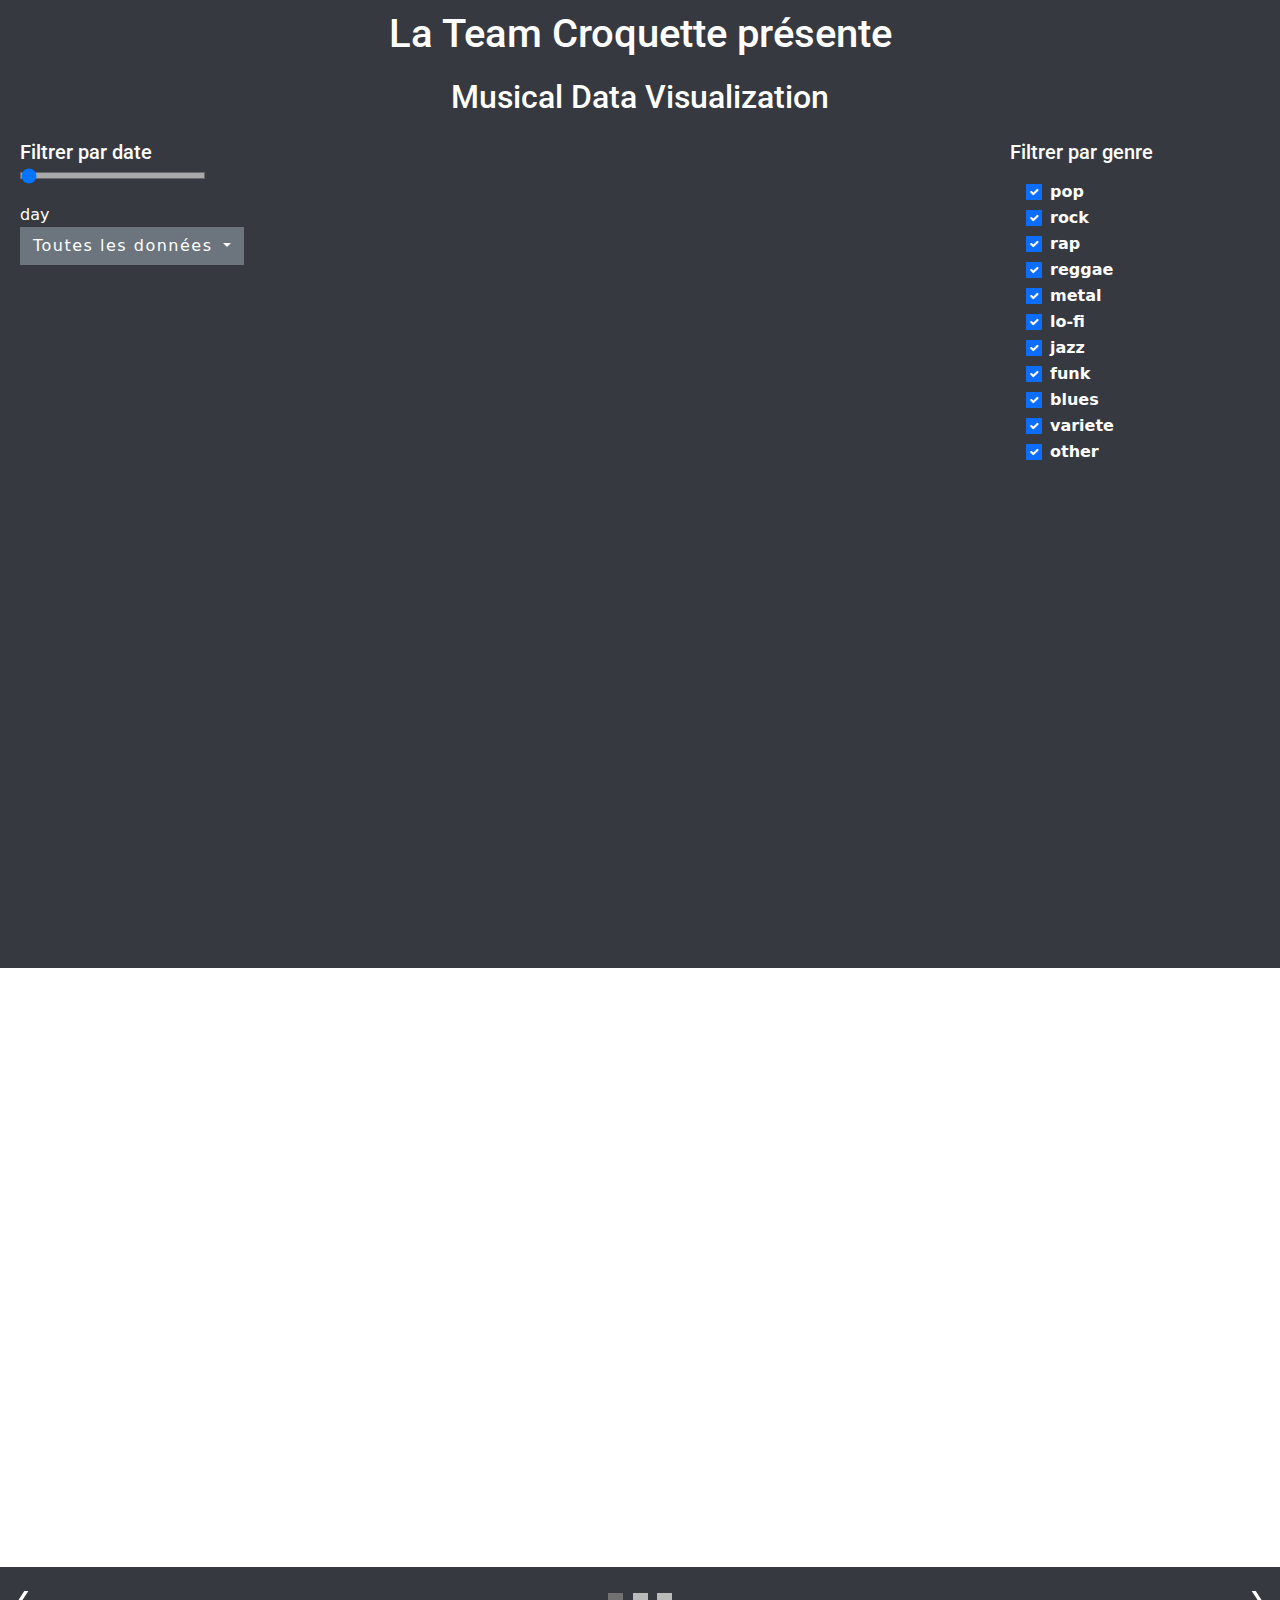
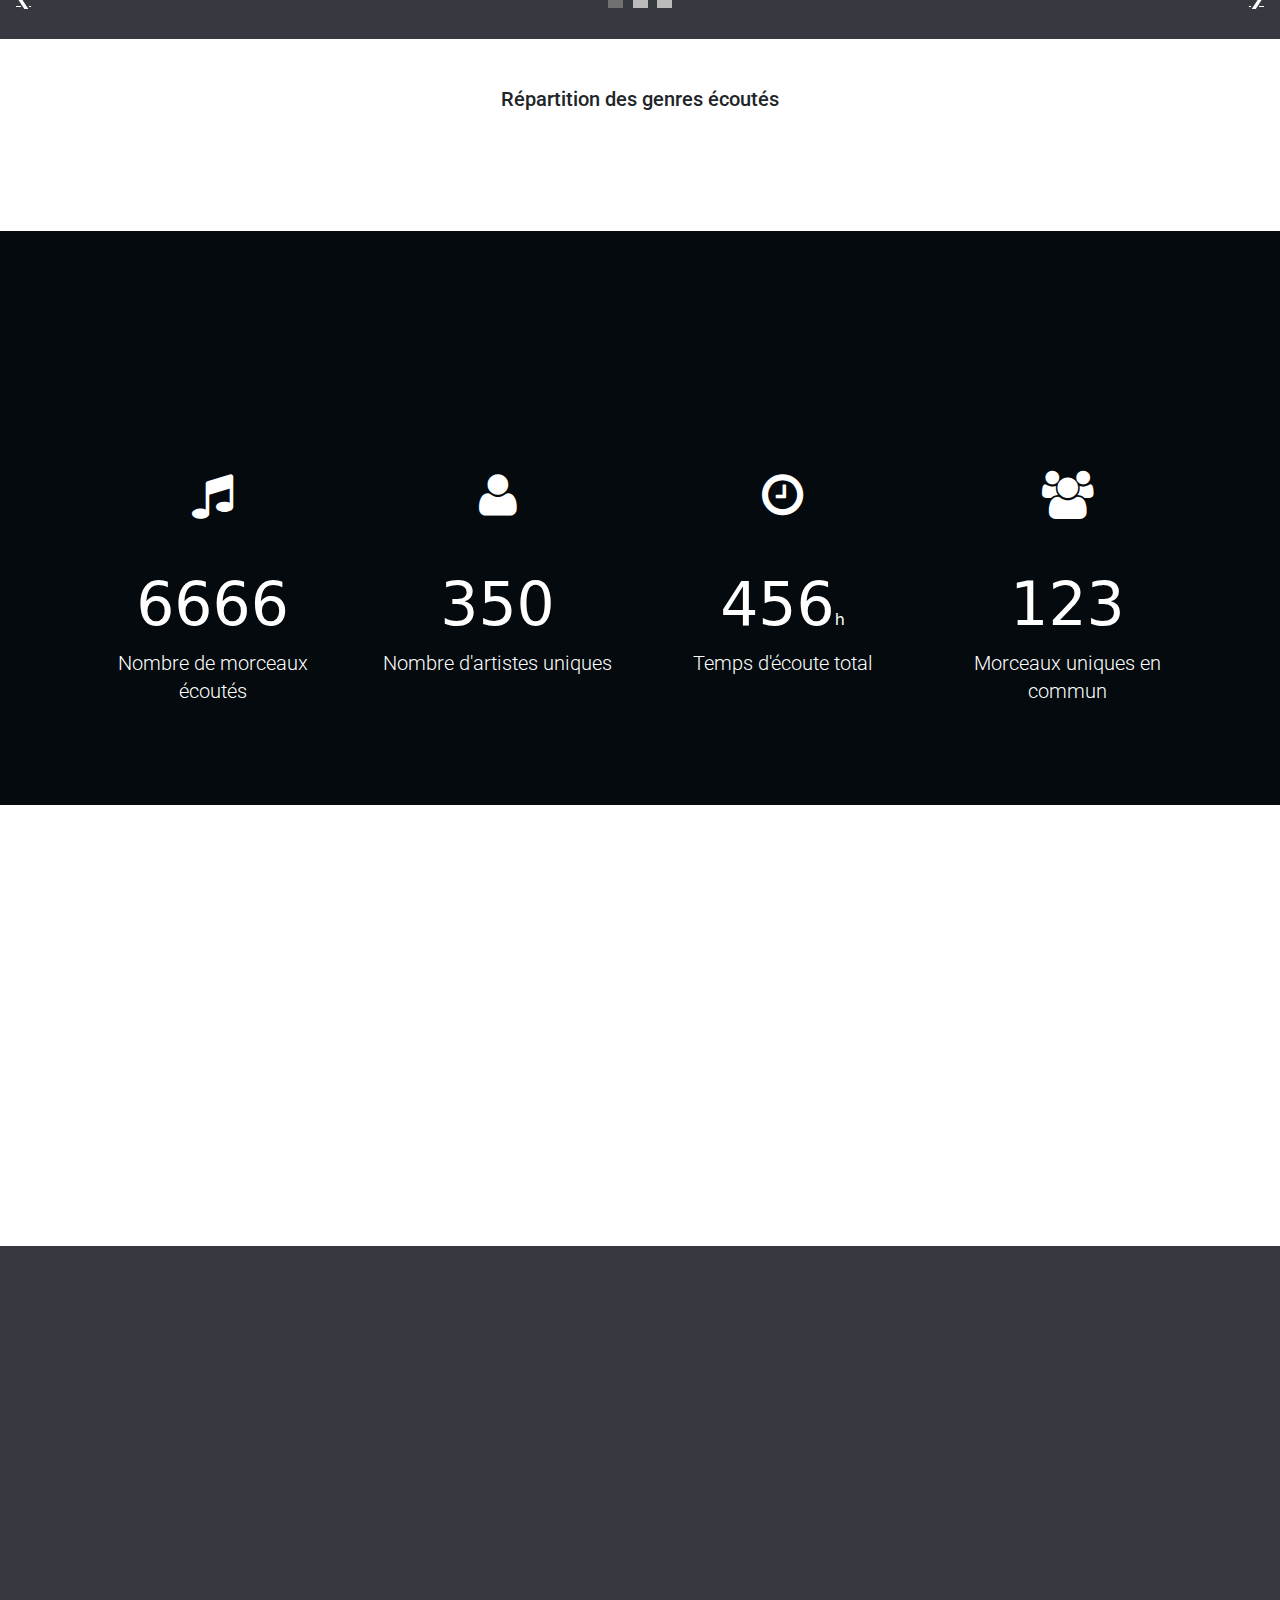
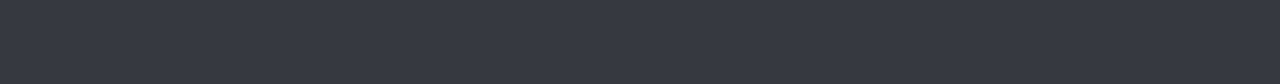
==== commit 2eba0cf2: "Uniformisation polices. Fix affichage filtre genre." ====
--- a/visualisation/index.html
+++ b/visualisation/index.html
@@ -96,7 +96,7 @@
                 </div>
             </div>
 
-            <div id="graph" class="col-8"></div>
+            <div id="graph" class="col-7"></div>
             <div class="col">
                 <div id="musical_style_card">
                     <h2 class="musical_style_header">Filtrer par genre</h2>
@@ -198,21 +198,21 @@
                     <div class="numbertext">1 / 3</div>
                     <!--            <img src="img1.jpg" style="width:100%">-->
                     <div id="chart_tom"></div>
-                    <div class="text">Répartition des temps d'écoute de Tom sur l'année</div>
+                    <div class="text custom_font">Répartition des temps d'écoute de Tom sur l'année</div>
                 </div>
 
                 <div class="mySlides fade">
                     <div class="numbertext">2 / 3</div>
                     <!--            <img src="img2.jpg" style="width:100%">-->
                     <div id="chart_marion"></div>
-                    <div class="text">Répartition des temps d'écoute de Marion sur l'année</div>
+                    <div class="text custom_font">Répartition des temps d'écoute de Marion sur l'année</div>
                 </div>
 
                 <div class="mySlides fade">
                     <div class="numbertext">3 / 3</div>
                     <!--            <img src="img3.jpg" style="width:100%">-->
                     <div id="chart_victor"></div>
-                    <div class="text">Répartition des temps d'écoute de Victor sur l'année</div>
+                    <div class="text custom_font">Répartition des temps d'écoute de Victor sur l'année</div>
                 </div>
 
                 <!-- Next and previous buttons -->
@@ -236,7 +236,7 @@
 
                     <div class="col-sm-12">
                             <div>
-                                <h5 class="center" id="not_displayed"> Répartition des genres écouté  </h5>
+                                <h5 class="center custom_font" id="not_displayed"> Répartition des genres écoutés  </h5>
                             </div>
                             <div onscroll="myFunction()" class="center" id="piechart"></div>
                     </div>
@@ -253,7 +253,7 @@
                     <div class="col-sm-6">
                         <div class="skill-bar wow slideInLeft" data-wow-delay="0.2s">
                             <div class="progress-lebel">
-                                <h6 class="center">Nombre de morceaux écoutés</h6>
+                                <h5 class="center">Nombre de morceaux écoutés</h5>
                             </div>
                             <div id="chart_count"></div>
                         </div>
@@ -262,9 +262,9 @@
                     <div class="col-sm-6">
                         <div class="skill-bar wow slideInRight" data-wow-delay="0.2s">
                             <div class="progress-lebel">
-                                <h6 class="center">Top
+                                <h5 class="center">Top
                                     <input id="top_artist" type="number" value="50" min="1" max="1700"
-                                           style="width: 60px"/> des artistes les plus écoutés.</h6>
+                                           style="width: 60px"/> des artistes les plus écoutés.</h5>
                             </div>
                             <div id="chart_artist"></div>
                         </div>
--- a/visualisation/css/style_perso.css
+++ b/visualisation/css/style_perso.css
@@ -12,11 +12,14 @@
     /*background-color: rgba(100, 0, 0, 0.2);*/
 }
 
+.custom_font{
+    font-family: Roboto, sans-serif;
+}
+
 .ppp {
     padding-top: 10px;
     text-align: center;
     font-family: Roboto, sans-serif;
-
 }
 
 .title {
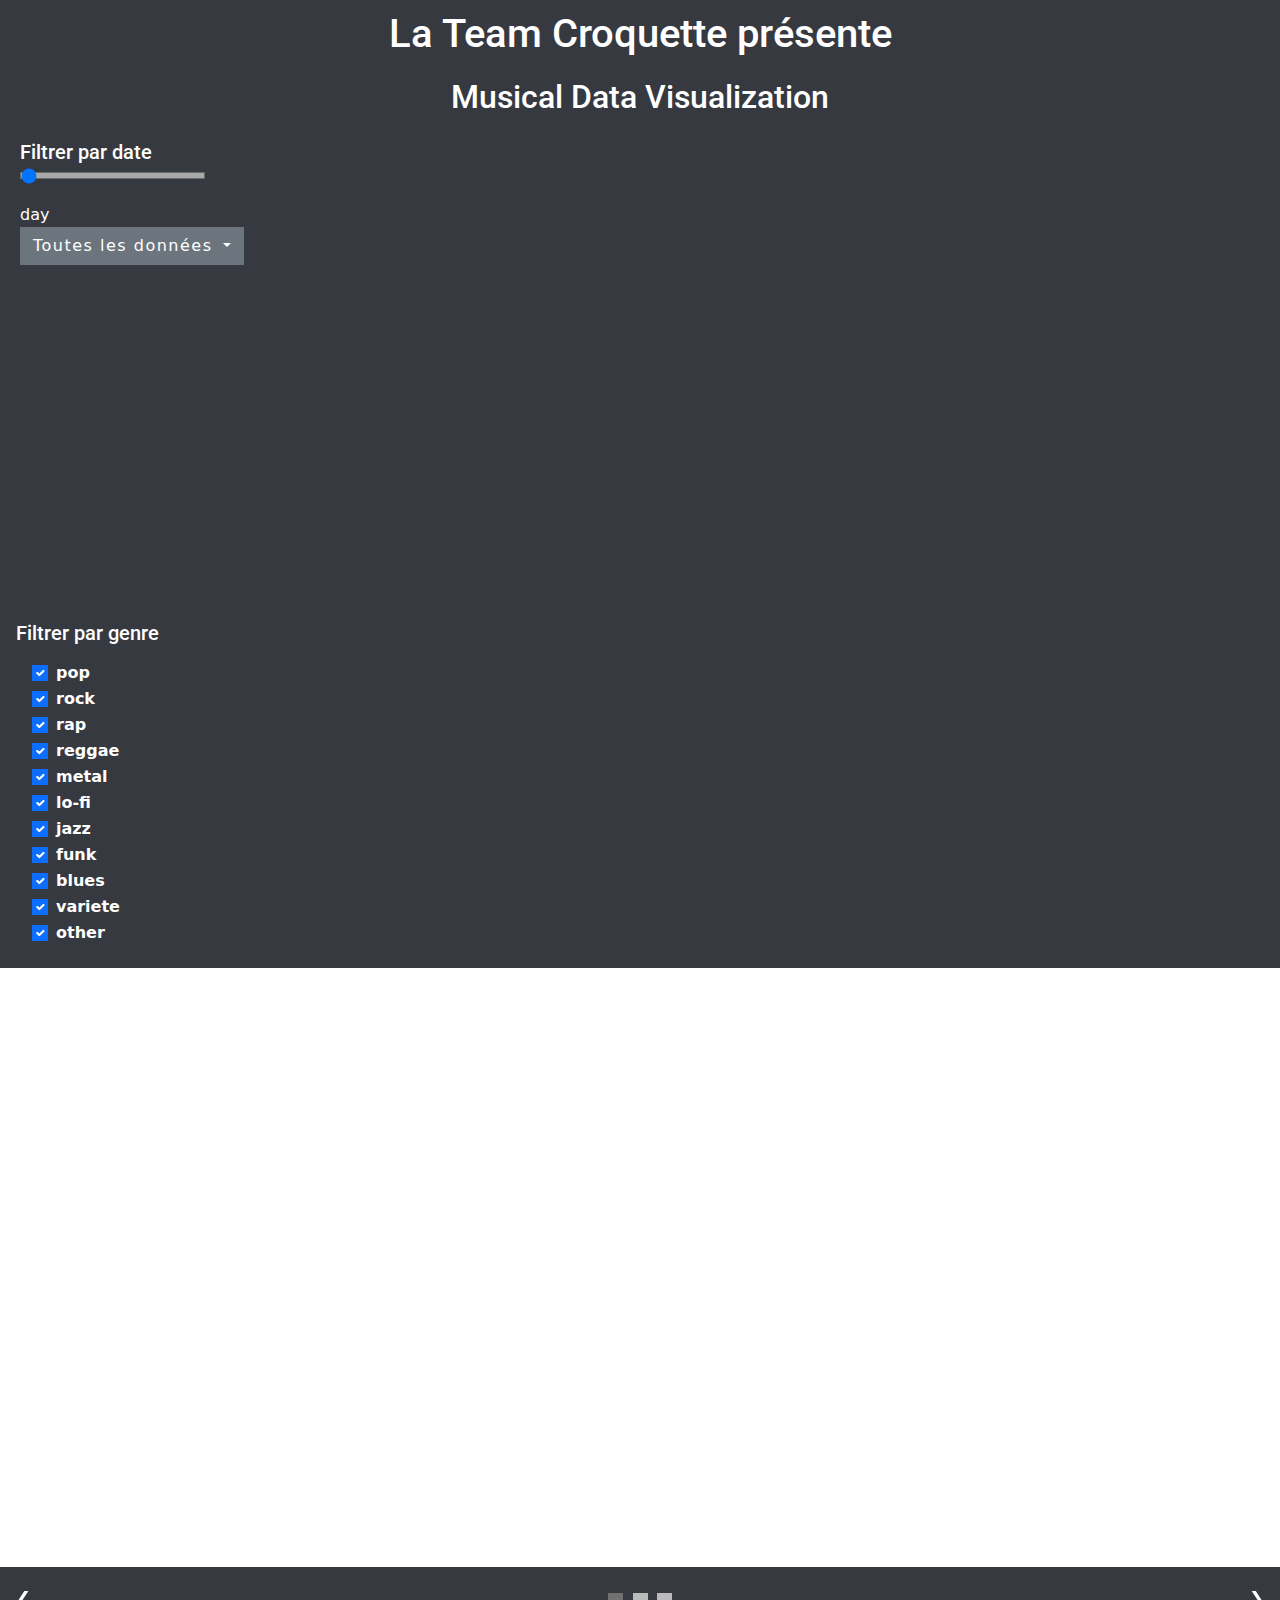
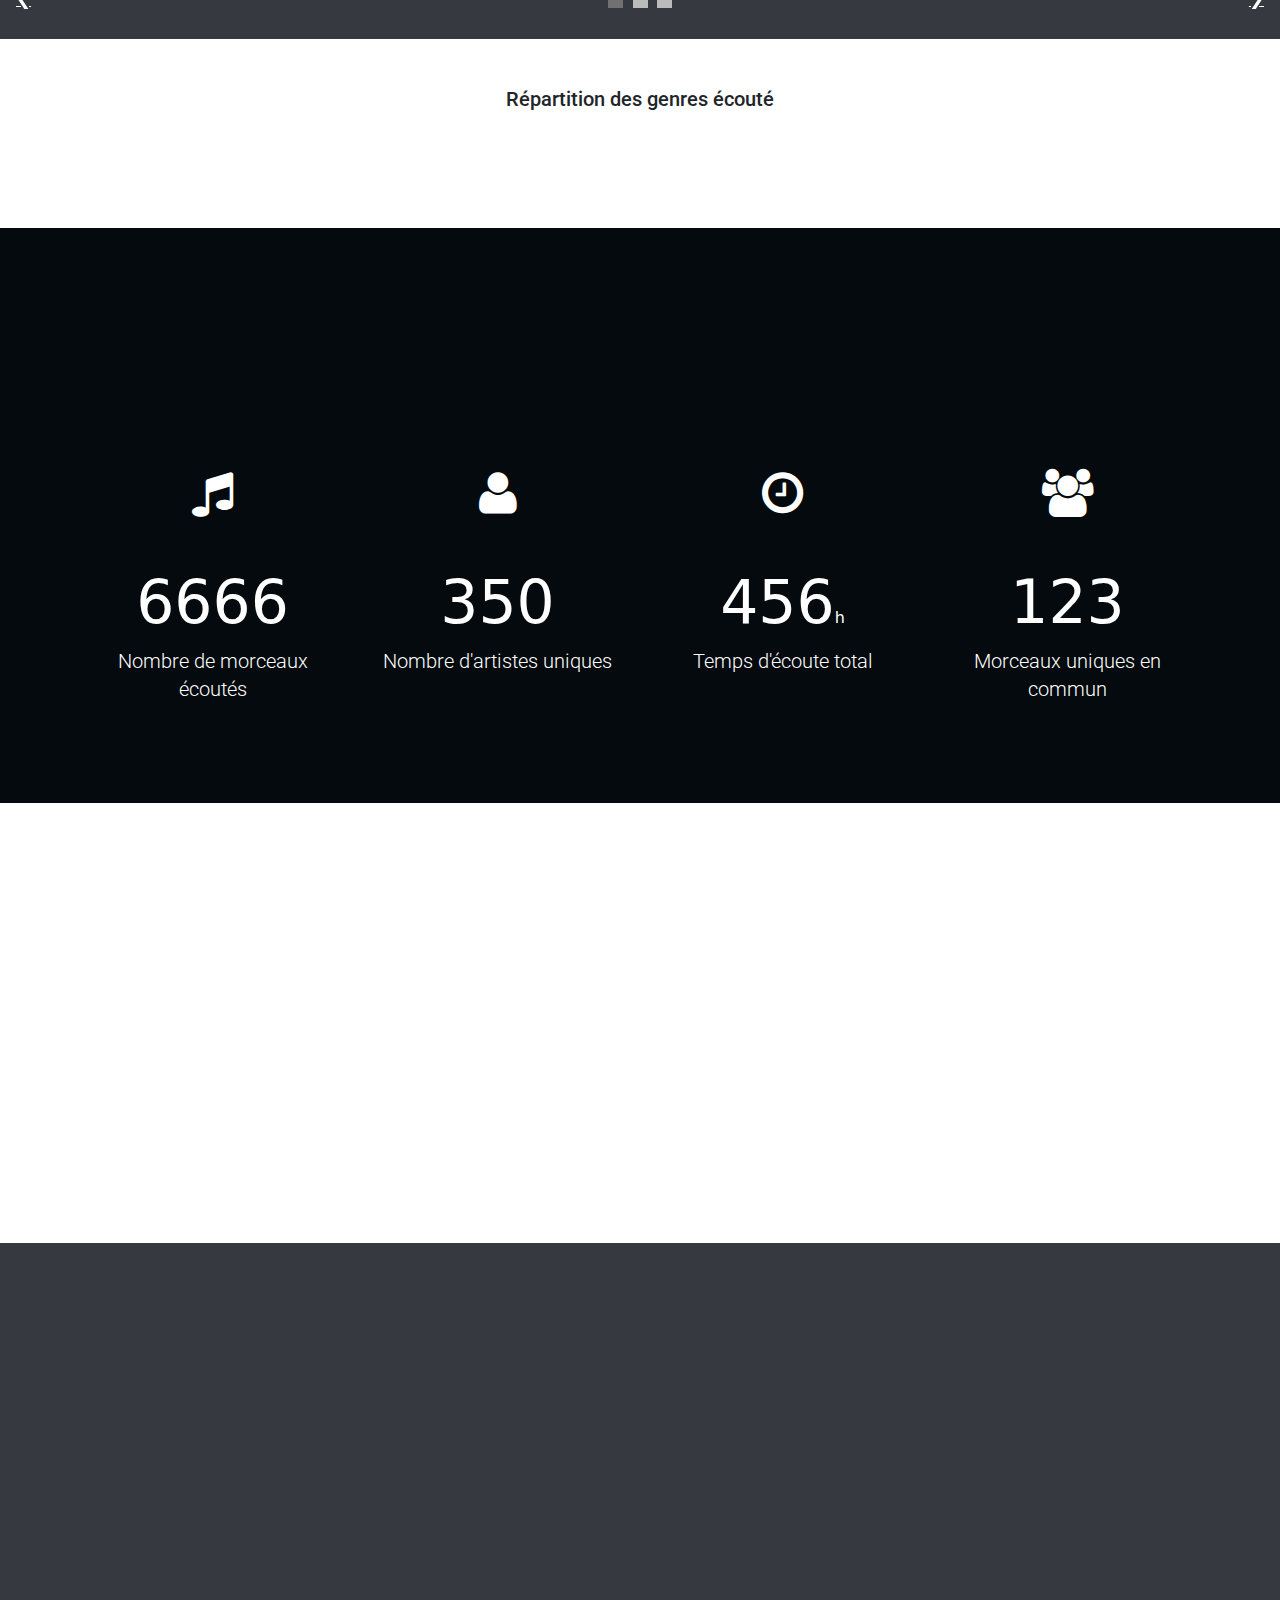
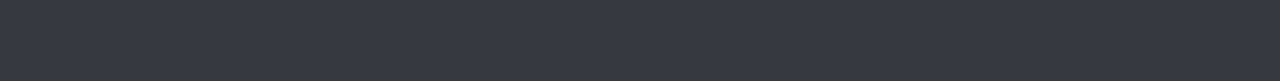
==== commit bc77570f: "Merge remote-tracking branch 'origin/main' into main" ====
--- a/visualisation/index.html
+++ b/visualisation/index.html
@@ -5,9 +5,8 @@
     <meta charset="utf-8">
     <meta http-equiv="X-UA-Compatible" content="IE=edge">
     <title>Musical Data Vizualisation</title>
-    <meta name="description" content="Unika - Responsive One Page HTML5 Template">
-    <meta name="keywords" content="HTML5, Bootsrtrap, One Page, Responsive, Template, Portfolio"/>
-    <meta name="author" content="imransdesign.com">
+    <meta name="description" content="Musical Data Vizualisation">
+    <meta name="author" content="https://github.com/La-team-croquette">
 
     <!-- Mobile Metas -->
     <meta name="viewport" content="width=device-width, initial-scale=1">
@@ -96,7 +95,7 @@
                 </div>
             </div>
 
-            <div id="graph" class="col-7"></div>
+            <div id="graph" class="col-8"></div>
             <div class="col">
                 <div id="musical_style_card">
                     <h2 class="musical_style_header">Filtrer par genre</h2>
@@ -198,21 +197,21 @@
                     <div class="numbertext">1 / 3</div>
                     <!--            <img src="img1.jpg" style="width:100%">-->
                     <div id="chart_tom"></div>
-                    <div class="text custom_font">Répartition des temps d'écoute de Tom sur l'année</div>
+                    <div class="text">Répartition des temps d'écoute de Tom sur l'année</div>
                 </div>
 
                 <div class="mySlides fade">
                     <div class="numbertext">2 / 3</div>
                     <!--            <img src="img2.jpg" style="width:100%">-->
                     <div id="chart_marion"></div>
-                    <div class="text custom_font">Répartition des temps d'écoute de Marion sur l'année</div>
+                    <div class="text">Répartition des temps d'écoute de Marion sur l'année</div>
                 </div>
 
                 <div class="mySlides fade">
                     <div class="numbertext">3 / 3</div>
                     <!--            <img src="img3.jpg" style="width:100%">-->
                     <div id="chart_victor"></div>
-                    <div class="text custom_font">Répartition des temps d'écoute de Victor sur l'année</div>
+                    <div class="text">Répartition des temps d'écoute de Victor sur l'année</div>
                 </div>
 
                 <!-- Next and previous buttons -->
@@ -235,10 +234,10 @@
                 <div class="row">
 
                     <div class="col-sm-12">
-                            <div>
-                                <h5 class="center custom_font" id="not_displayed"> Répartition des genres écoutés  </h5>
-                            </div>
-                            <div onscroll="myFunction()" class="center" id="piechart"></div>
+                        <div>
+                            <h5 class="center" id="not_displayed"> Répartition des genres écouté </h5>
+                        </div>
+                        <div onscroll="myFunction()" class="center" id="piechart"></div>
                     </div>
 
                 </div> <!-- /.row -->
@@ -253,7 +252,7 @@
                     <div class="col-sm-6">
                         <div class="skill-bar wow slideInLeft" data-wow-delay="0.2s">
                             <div class="progress-lebel">
-                                <h5 class="center">Nombre de morceaux écoutés</h5>
+                                <h6 class="center">Nombre de morceaux écoutés</h6>
                             </div>
                             <div id="chart_count"></div>
                         </div>
@@ -262,9 +261,9 @@
                     <div class="col-sm-6">
                         <div class="skill-bar wow slideInRight" data-wow-delay="0.2s">
                             <div class="progress-lebel">
-                                <h5 class="center">Top
+                                <h6 class="center">Top
                                     <input id="top_artist" type="number" value="50" min="1" max="1700"
-                                           style="width: 60px"/> des artistes les plus écoutés.</h5>
+                                           style="width: 60px"/> des artistes les plus écoutés.</h6>
                             </div>
                             <div id="chart_artist"></div>
                         </div>
@@ -503,16 +502,16 @@
 
 
 <script>
-    window.addEventListener('scroll',() =>{
+    window.addEventListener('scroll', () => {
         var html = document.documentElement;
-        try{
+        try {
             var rect = document.getElementById('not_displayed').getBoundingClientRect();
-            if(rect.top >= 0 && rect.left >= 0 && rect.bottom <= (window.innerHeight || html.clientHeight) && rect.right <= (window.innerWidth || html.clientWidth)){
+            if (rect.top >= 0 && rect.left >= 0 && rect.bottom <= (window.innerHeight || html.clientHeight) && rect.right <= (window.innerWidth || html.clientWidth)) {
                 document.getElementById('not_displayed').id = "displayed"
                 draw_pie();
             }
+        } catch (error) {
         }
-        catch (error){}
     })
 
 </script>
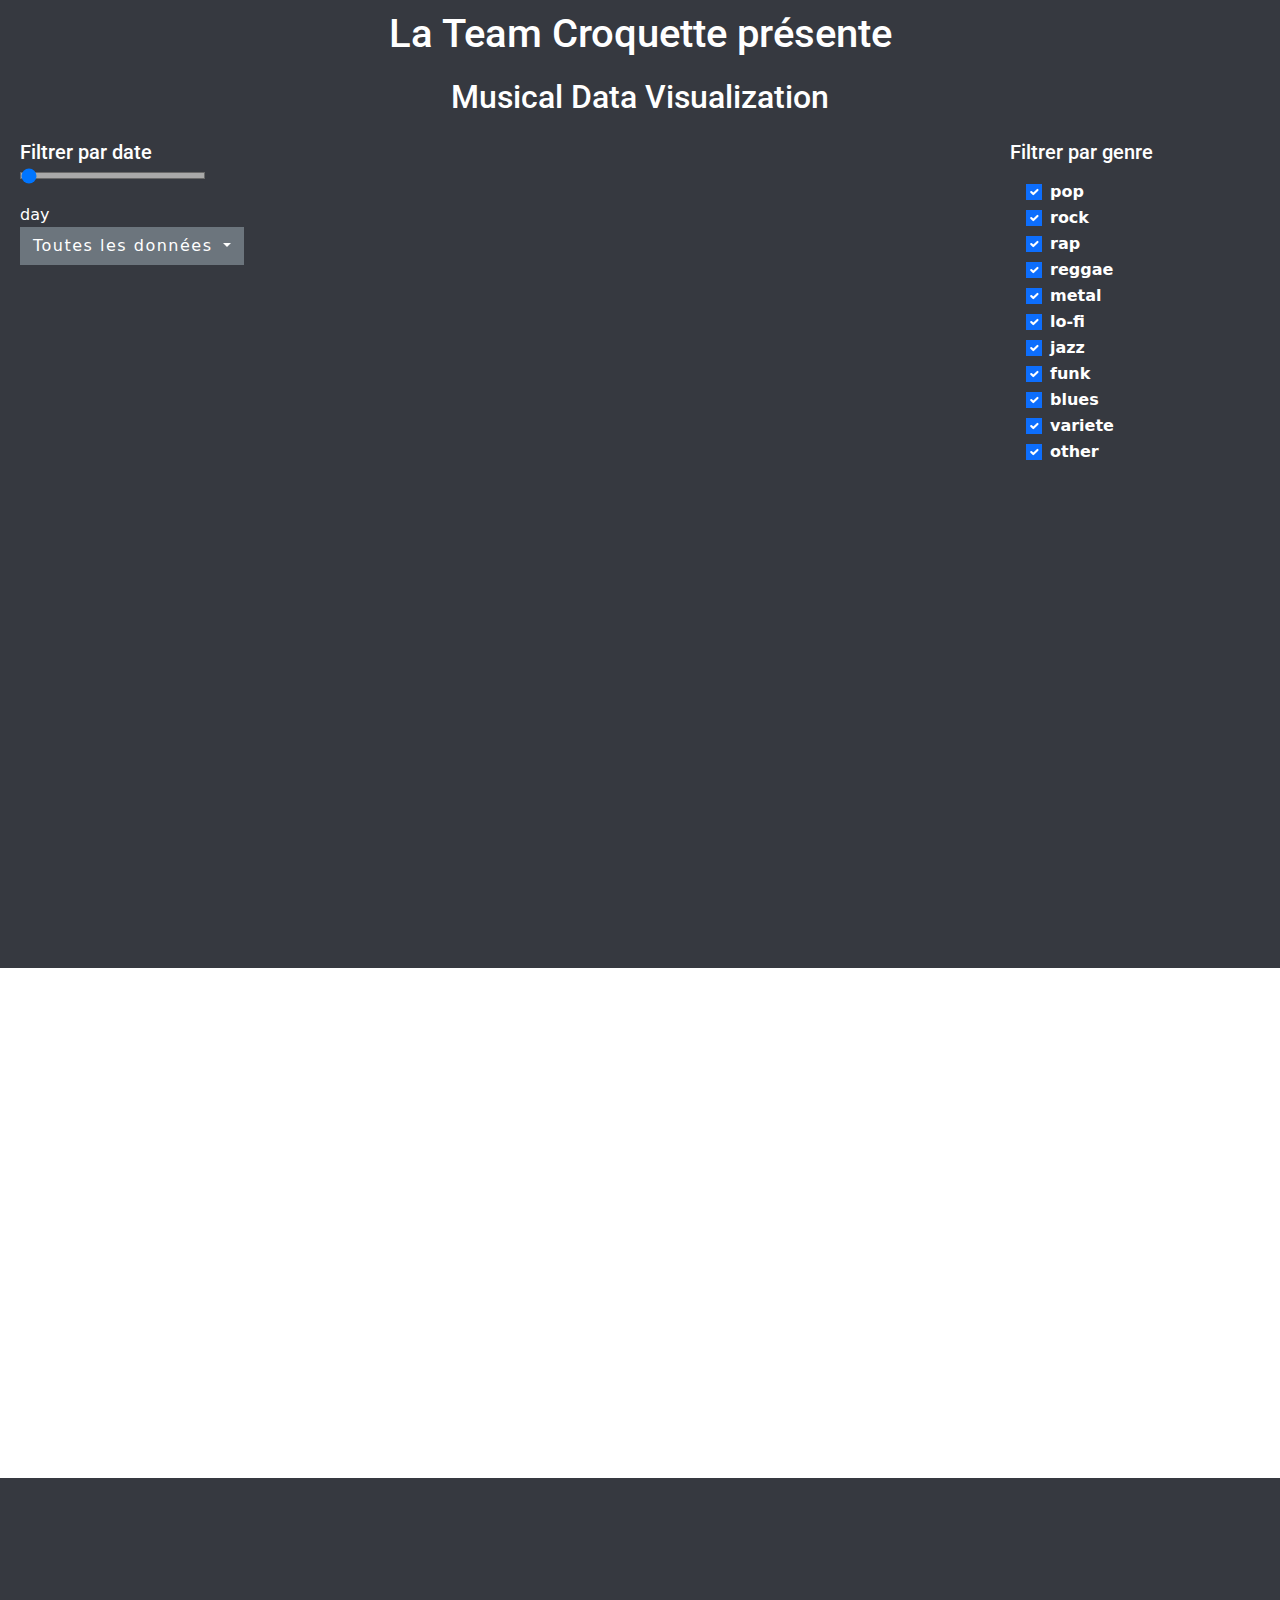
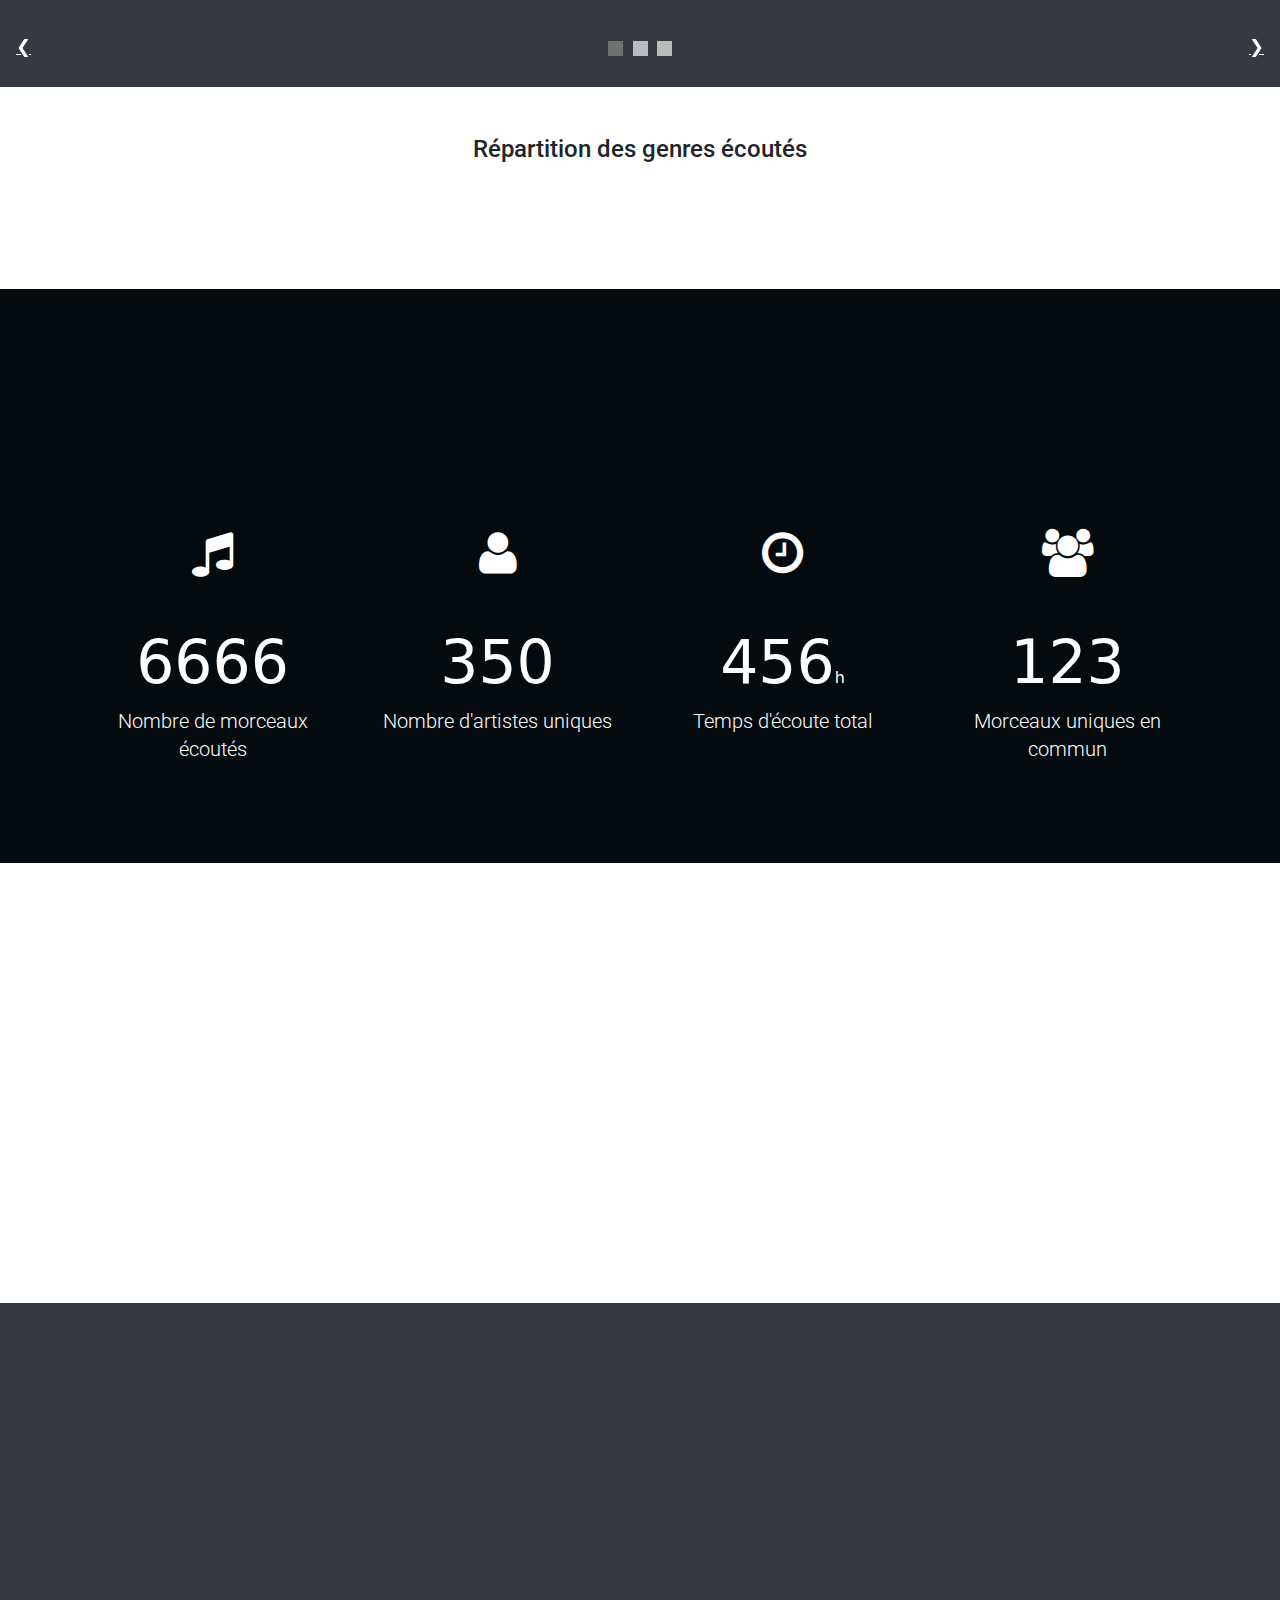
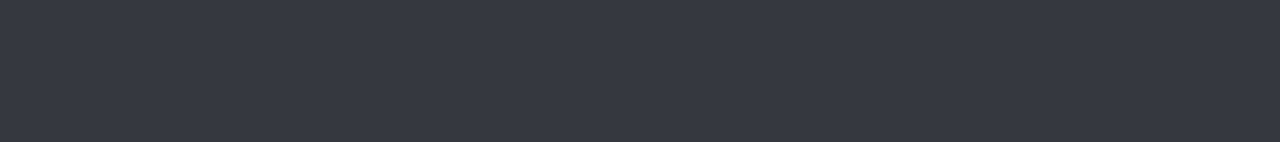
==== commit a57ef78e: "Uniformisation polices 2." ====
--- a/visualisation/index.html
+++ b/visualisation/index.html
@@ -95,7 +95,7 @@
                 </div>
             </div>
 
-            <div id="graph" class="col-8"></div>
+            <div id="graph" class="col-7"></div>
             <div class="col">
                 <div id="musical_style_card">
                     <h2 class="musical_style_header">Filtrer par genre</h2>
@@ -178,18 +178,20 @@
 
         <div class="extra-space-l"></div>
 
+        <div style="background-color: #363940">
+
         <!-- Begin page header-->
         <div class="page-header-wrapper">
             <div class="container">
                 <div class="page-header text-center wow fadeInUp" data-wow-delay="0.3s">
-                    <h4>Répartition des données</h4>
+                    <h4 id="titre_repartition_donnees">Répartition des données</h4>
                 </div>
             </div>
         </div>
         <!-- End page header-->
 
         <!-- Slideshow container -->
-        <div style="background-color: #363940">
+
             <br>
             <div class="slideshow-container">
                 <!-- Full-width images with number and caption text -->
@@ -197,21 +199,21 @@
                     <div class="numbertext">1 / 3</div>
                     <!--            <img src="img1.jpg" style="width:100%">-->
                     <div id="chart_tom"></div>
-                    <div class="text">Répartition des temps d'écoute de Tom sur l'année</div>
+                    <div class="text custom_font">Répartition des temps d'écoute de Tom sur l'année</div>
                 </div>
 
                 <div class="mySlides fade">
                     <div class="numbertext">2 / 3</div>
                     <!--            <img src="img2.jpg" style="width:100%">-->
                     <div id="chart_marion"></div>
-                    <div class="text">Répartition des temps d'écoute de Marion sur l'année</div>
+                    <div class="text custom_font">Répartition des temps d'écoute de Marion sur l'année</div>
                 </div>
 
                 <div class="mySlides fade">
                     <div class="numbertext">3 / 3</div>
                     <!--            <img src="img3.jpg" style="width:100%">-->
                     <div id="chart_victor"></div>
-                    <div class="text">Répartition des temps d'écoute de Victor sur l'année</div>
+                    <div class="text custom_font">Répartition des temps d'écoute de Victor sur l'année</div>
                 </div>
 
                 <!-- Next and previous buttons -->
@@ -234,10 +236,10 @@
                 <div class="row">
 
                     <div class="col-sm-12">
-                        <div>
-                            <h5 class="center" id="not_displayed"> Répartition des genres écouté </h5>
-                        </div>
-                        <div onscroll="myFunction()" class="center" id="piechart"></div>
+                            <div>
+                                <h4 class="center custom_font" id="not_displayed"> Répartition des genres écoutés  </h4>
+                            </div>
+                            <div onscroll="myFunction()" class="center" id="piechart"></div>
                     </div>
 
                 </div> <!-- /.row -->
@@ -252,7 +254,7 @@
                     <div class="col-sm-6">
                         <div class="skill-bar wow slideInLeft" data-wow-delay="0.2s">
                             <div class="progress-lebel">
-                                <h6 class="center">Nombre de morceaux écoutés</h6>
+                                <h4 class="center">Nombre de morceaux écoutés</h4>
                             </div>
                             <div id="chart_count"></div>
                         </div>
@@ -261,9 +263,9 @@
                     <div class="col-sm-6">
                         <div class="skill-bar wow slideInRight" data-wow-delay="0.2s">
                             <div class="progress-lebel">
-                                <h6 class="center">Top
+                                <h4 class="center">Top
                                     <input id="top_artist" type="number" value="50" min="1" max="1700"
-                                           style="width: 60px"/> des artistes les plus écoutés.</h6>
+                                           style="width: 60px"/> des artistes les plus écoutés</h4>
                             </div>
                             <div id="chart_artist"></div>
                         </div>
--- a/visualisation/css/style_perso.css
+++ b/visualisation/css/style_perso.css
@@ -10,6 +10,10 @@
 
 #svg_legend {
     /*background-color: rgba(100, 0, 0, 0.2);*/
+}
+#titre_repartition_donnees{
+    color:white;
+    padding-top: 2em;
 }
 
 .custom_font{
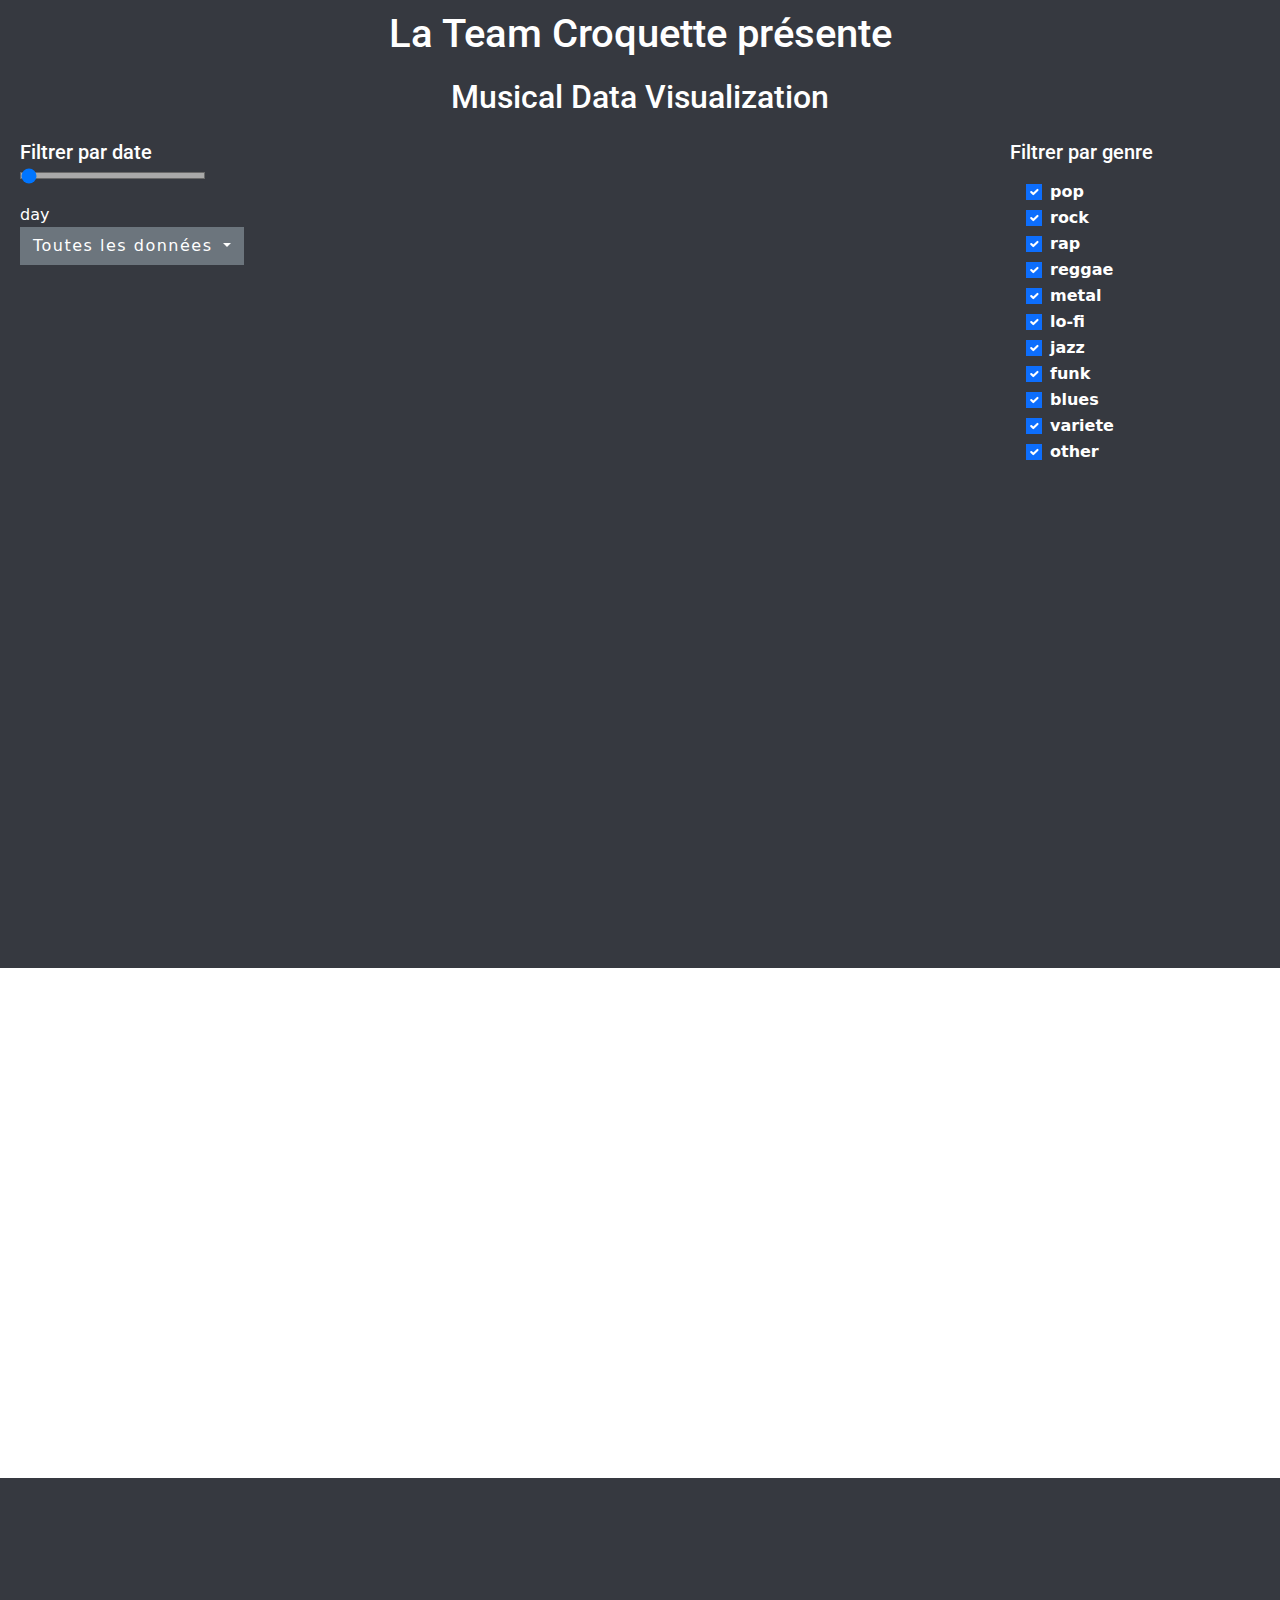
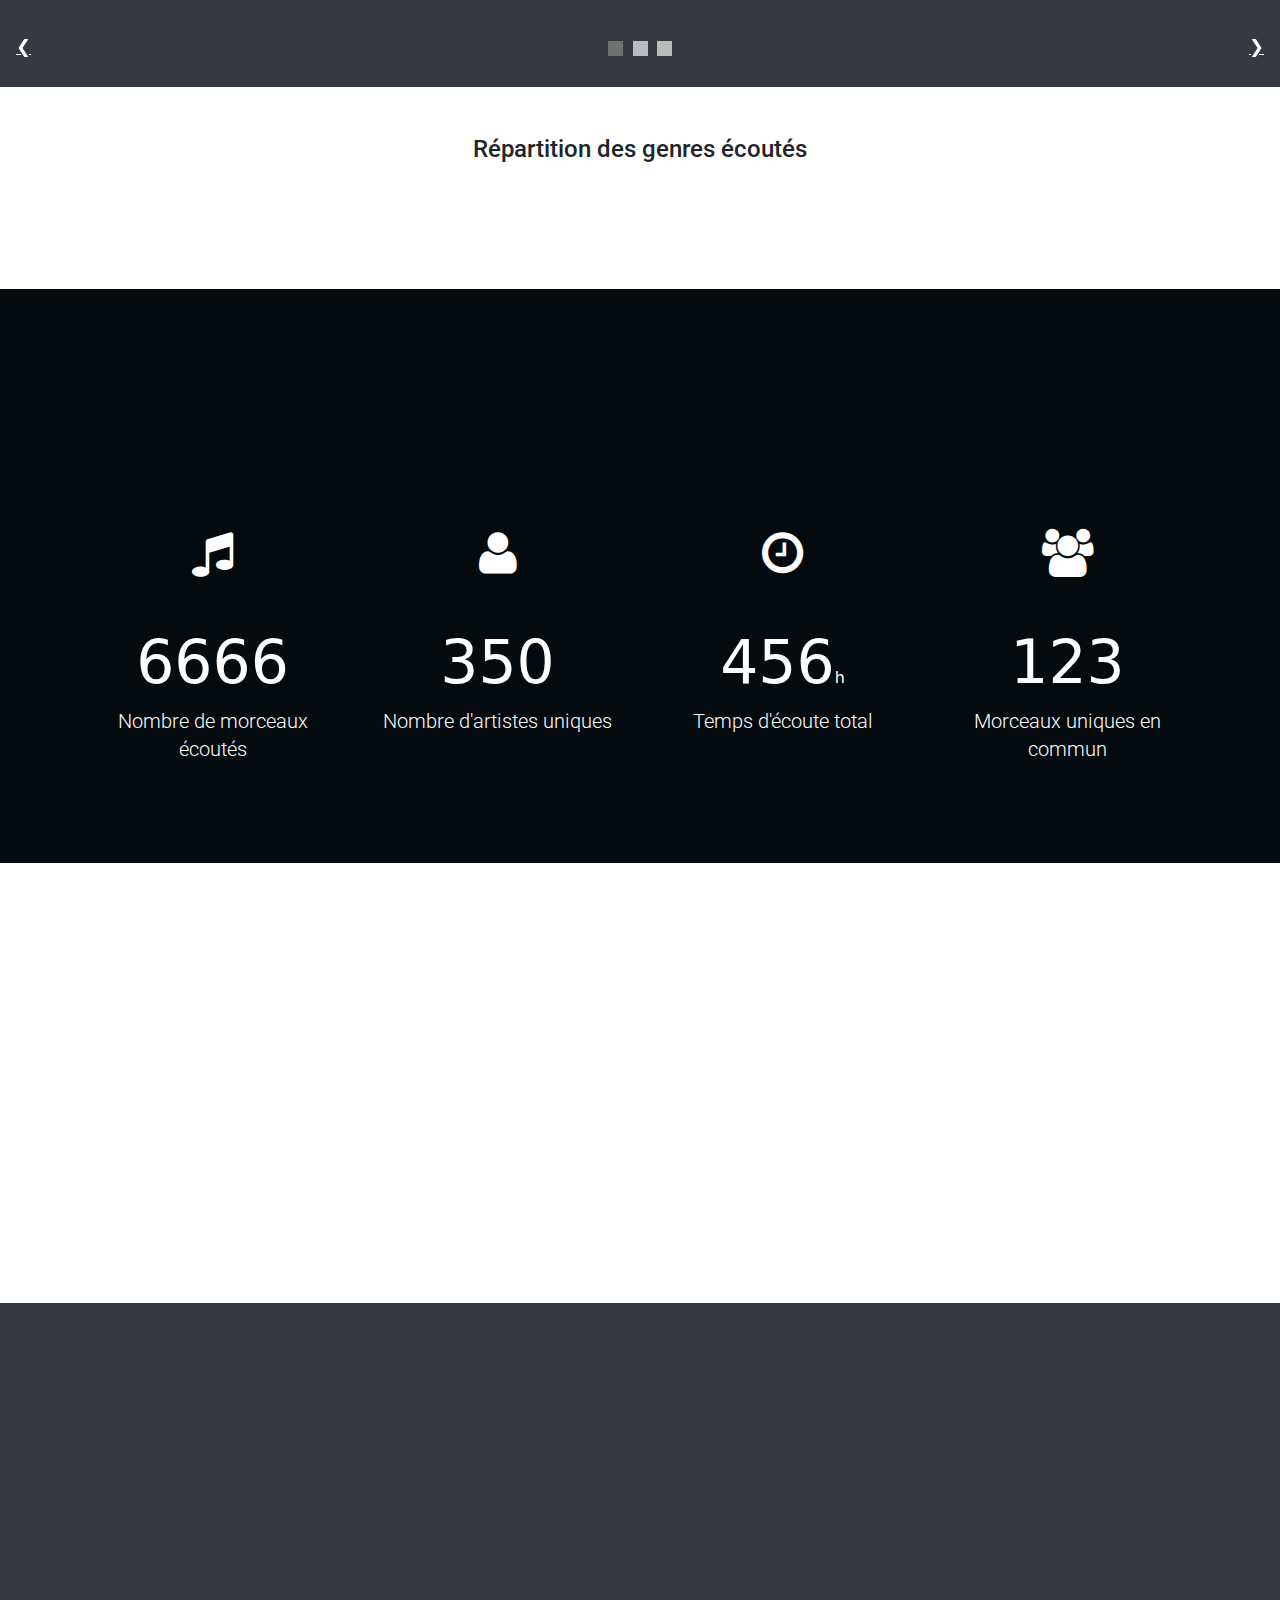
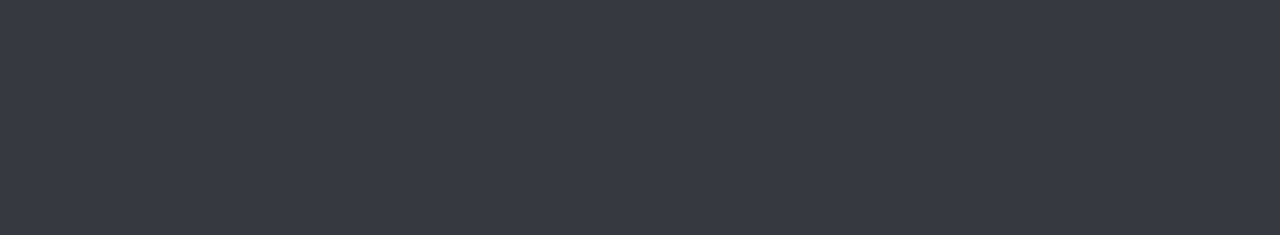
==== commit eb8f56d9: "addition of the sources" ====
--- a/visualisation/index.html
+++ b/visualisation/index.html
@@ -447,11 +447,16 @@
                     <div class="col-sm-6 col-md-4"></div>
 
                     <div class="col-sm-6 col-md-4">
-                        <h4>Data Vizualisation</h4>
-                        <p class="just">Projet réalisé dans le cadre de l'UE "Visualisation interactive de
+                        <h4 class="custom_font">Data Vizualisation</h4>
+                        <p class="just custom_font">Projet réalisé dans le cadre de l'UE "Visualisation interactive de
                             données". <br/>
                             Université Claude Bernard Lyon 1, Master 2 Intelligence Artificielle.<br/>
                             2021-2022.</p>
+                        <br>
+                        <h5 class="custom_font">Sources</h5>
+                        <p class="custom_font">
+                            Youtube uNik CODE
+                        </p>
                     </div>
 
                     <div class="col-sm-12 col-md-4"></div>
